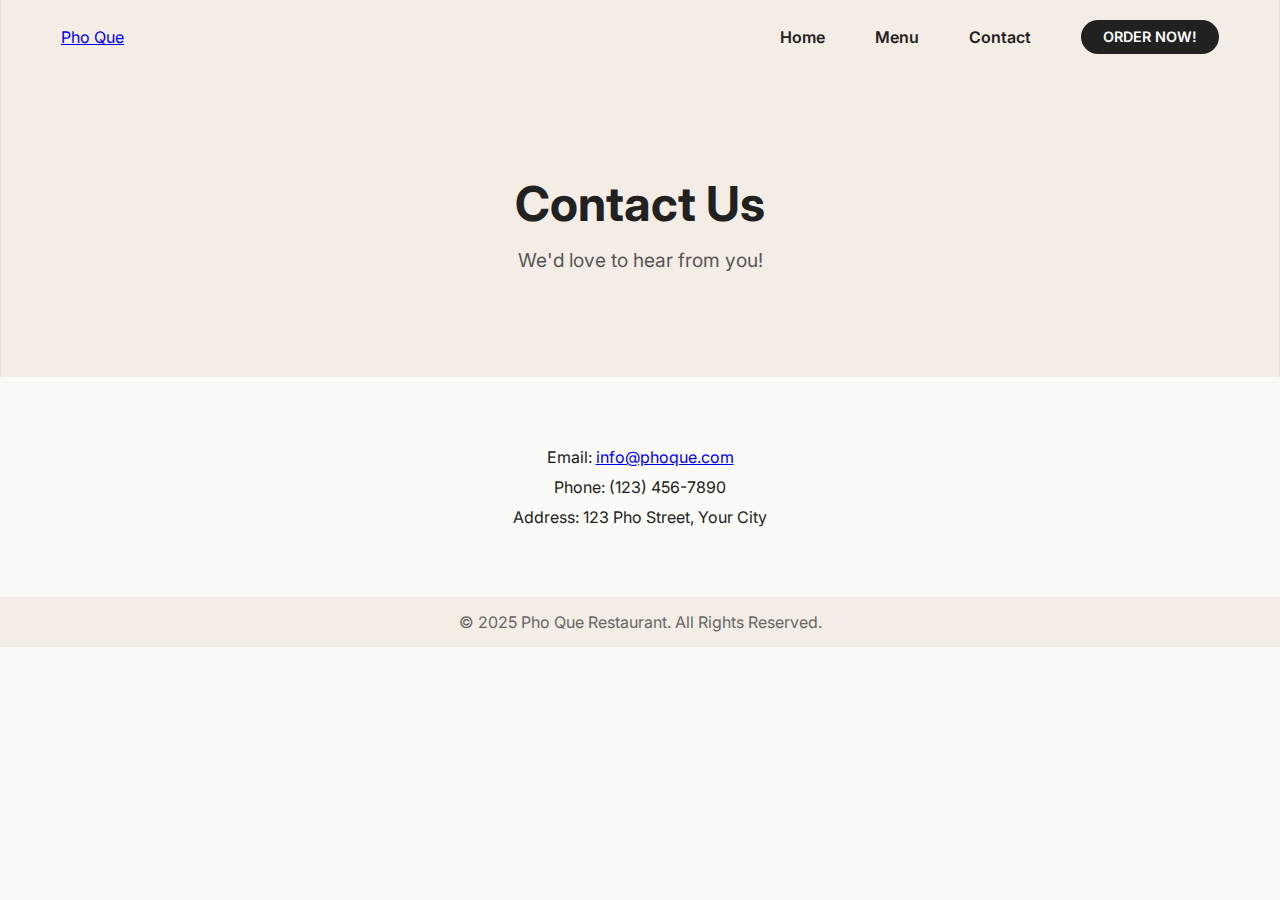
==== contact.html @ ad394073 "with carousel" ====
<!DOCTYPE html>
<html lang="en">
<head>
    <meta charset="UTF-8">
    <meta name="viewport" content="width=device-width, initial-scale=1.0">
    <title>Pho Que - Contact</title>
    <link rel="stylesheet" href="style.css">
</head>
<body>
    <header>
        <div class="container">
            <nav>
                <a href="index.html">Pho Que</a>
                <ul>
                    <li><a href="index.html" class="nav-link"><span>Home</span></a></li>
                    <li><a href="menu.html" class="nav-link"><span>Menu</span></a></li>
                    <li><a href="contact.html" class="nav-link"><span>Contact</span></a></li>
                    <li><a href="order.html" class="order-button">Order NOW!</a></li>
                </ul>
            </nav>
        </div>
        <div class="hero">
            <h1>Contact Us</h1>
            <p>We'd love to hear from you!</p>
        </div>
    </header>

    <section class="section contact">
        <p>Email: <a href="mailto:info@phoque.com">info@phoque.com</a></p>
        <p>Phone: (123) 456-7890</p>
        <p>Address: 123 Pho Street, Your City</p>
        <!-- You can embed a contact form here later -->
    </section>

    <footer>
        <p>&copy; 2025 Pho Que Restaurant. All Rights Reserved.</p>
    </footer>
</body>
</html>
---- style.css ----
@import url('https://fonts.googleapis.com/css2?family=Inter:wght@400;600;700&display=swap');

* {
    box-sizing: border-box;
    margin: 0;
    padding: 0;
}

body {
    font-family: 'Inter', sans-serif;
    background-color: #FAFAF7;
    color: #212121;
}

header {
    background-color: #F4EDE5;
    padding: 20px 40px;
}

nav {
    display: flex;
    justify-content: space-between;
    align-items: center;
    margin-bottom: 60px;
}

nav .logo {
    font-weight: 700;
    font-size: 1.8rem;
}

nav ul {
    list-style: none;
    display: flex;
    gap: 32px;
    align-items: center;
}

nav ul li a {
    text-decoration: none;
    color: #212121;
    font-weight: 600;
    transition: color 0.3s ease;
}

nav ul li a:hover {
    color: #A36A4D;
}

.hero {
    text-align: center;
    padding: 60px 20px;
}

.hero h1 {
    font-size: 3rem;
    font-weight: 700;
    margin-bottom: 15px;
}

.hero p {
    font-size: 1.2rem;
    margin-bottom: 25px;
    color: #555;
}

.button {
    background-color: #212121;
    color: #fff;
    text-decoration: none;
    padding: 10px 25px;
    border-radius: 25px;
    font-weight: 600;
    transition: background-color 0.3s ease;
}

.button:hover {
    background-color: #A36A4D;
}

.section {
    padding: 60px 20px;
    max-width: 1000px;
    margin: auto;
    text-align: center;
}

.section h2 {
    font-size: 2rem;
    margin-bottom: 20px;
    color: #A36A4D;
}

.menu-items {
    display: flex;
    flex-direction: row;
    gap: 20px;
    justify-content: center;
    flex-wrap: wrap;
}

.item {
    background-color: #FFF;
    padding: 20px;
    border-radius: 10px;
    box-shadow: 0 4px 8px rgba(0,0,0,0.05);
    width: 280px;
}

.contact p {
    font-size: 1rem;
    margin: 10px 0;
}

footer {
    background-color: #F4EDE5;
    text-align: center;
    padding: 15px;
    color: #666;
}

.order-button {
    background-color: #212121;
    color: white;
    padding: 10px 22px;
    border-radius: 25px;
    font-weight: 600;
    text-transform: uppercase;
    transition: transform 0.3s ease, background-color 0.3s ease;
    display: inline-block;
    line-height: 1;
    font-size: 0.9rem;
    text-align: center;
    white-space: nowrap;
}

.order-button:hover {
    background-color: #A36A4D;
    transform: scale(1.1);
    color: white;
}

header {
    border-left:  1px solid #ddd;
    border-right: 1px solid #ddd;
}

.order-links {
    display: flex;
    justify-content: center;
    gap: 20px;
    flex-wrap: wrap;
    margin-top: 20px;
}

.container {
    max-width: 1500px;
    margin: 0 auto;
    padding: 0 20px;
}

nav {
    position: sticky;
    top: 0;
    background-color: #F4EDE5;
    z-index: 100;
}


nav ul {
    list-style: none;
    display: flex;
    gap: 50px; /* increase or decrease this number to control spacing */
}

nav ul li {
    display: flex;
    align-items: center;
}

.nav-link {
    position: relative;
    transition: transform 0.3s ease, color 0.3s ease;
}

.nav-link::after {
    content: '';
    position: absolute;
    bottom: -6px;
    left: 0;
    height: 2px;
    width: 0%;
    background-color: #A36A4D;
    transition: width 0.3s ease;
}

.nav-link:hover {
    transform: translateY(-3px);
    color: #A36A4D;
}

.nav-link:hover::after {
    width: 100%;
}

.logo a {
    text-decoration: none;
    color: inherit;
    font-size: 1.8rem;
    font-weight: 700;
}
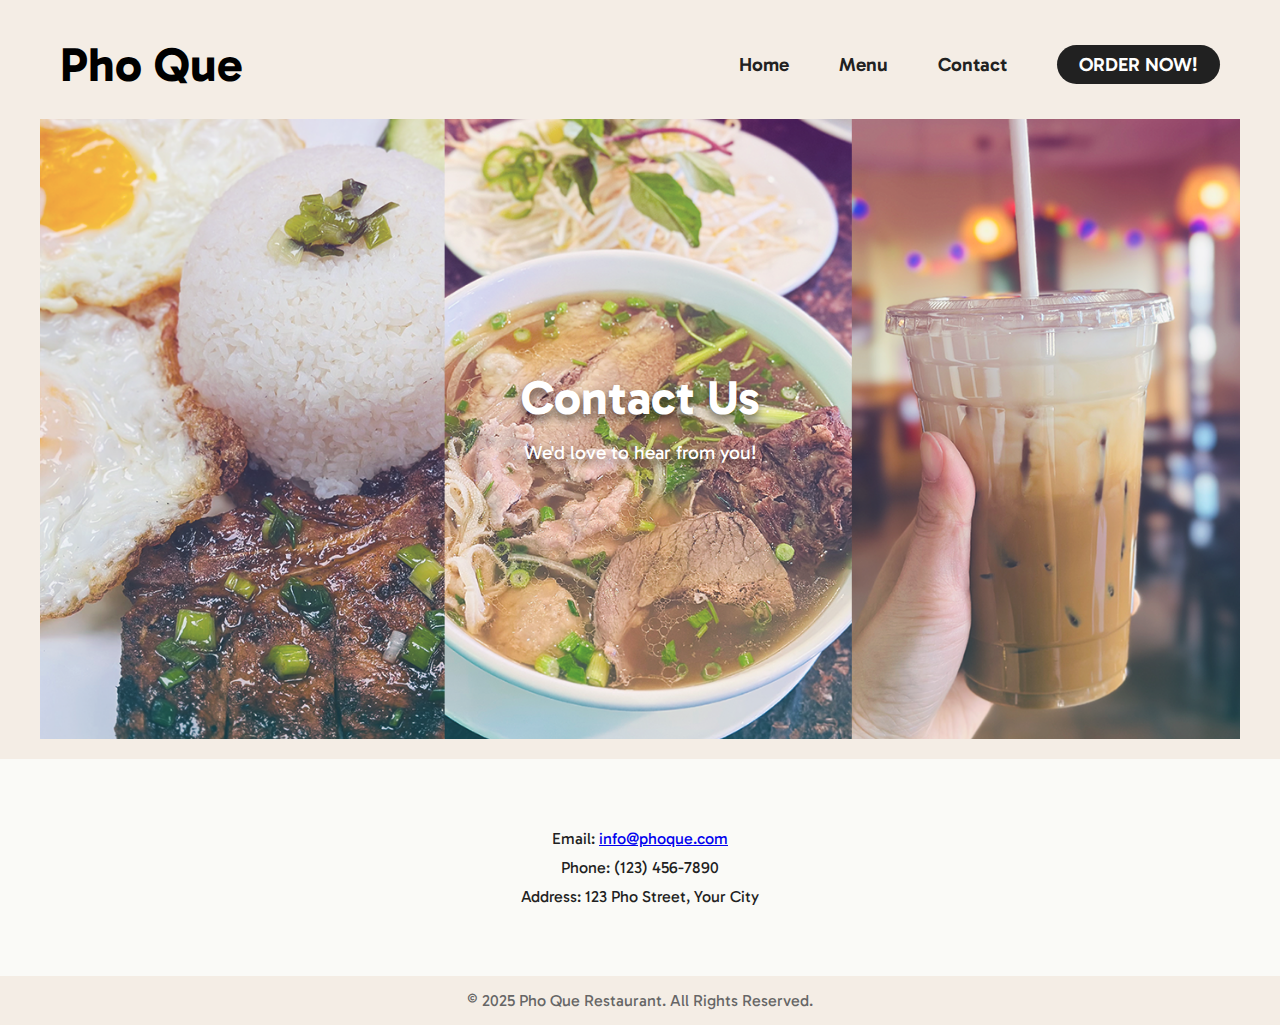
==== commit e6b7b4a0: "footer social icon fix" ====
--- a/contact.html
+++ b/contact.html
@@ -9,16 +9,19 @@
 <body>
     <header>
         <div class="container">
-            <nav>
-                <a href="index.html">Pho Que</a>
-                <ul>
-                    <li><a href="index.html" class="nav-link"><span>Home</span></a></li>
-                    <li><a href="menu.html" class="nav-link"><span>Menu</span></a></li>
-                    <li><a href="contact.html" class="nav-link"><span>Contact</span></a></li>
-                    <li><a href="order.html" class="order-button">Order NOW!</a></li>
-                </ul>
+            <nav class="navbar">
+              <a href="index.html" class="logo">Pho Que</a>
+        
+              <button class="hamburger" id="hamburger">&#9776;</button>
+        
+              <ul class="nav-links" id="nav-links">
+                <li><a href="index.html" class="nav-link"><span>Home</span></a></li>
+                <li><a href="menu.html" class="nav-link"><span>Menu</span></a></li>
+                <li><a href="contact.html" class="nav-link"><span>Contact</span></a></li>
+                <li><a href="order.html" class="order-button">Order NOW!</a></li>
+              </ul>
             </nav>
-        </div>
+          </div>
         <div class="hero">
             <h1>Contact Us</h1>
             <p>We'd love to hear from you!</p>
--- a/style.css
+++ b/style.css
@@ -1,4 +1,6 @@
-@import url('https://fonts.googleapis.com/css2?family=Inter:wght@400;600;700&display=swap');
+@import url('https://fonts.googleapis.com/css2?family=Gabarito&display=swap');
+@import url("https://cdnjs.cloudflare.com/ajax/libs/font-awesome/6.5.0/css/all.min.css");
+
 
 * {
     box-sizing: border-box;
@@ -7,9 +9,10 @@
 }
 
 body {
-    font-family: 'Inter', sans-serif;
+    font-family: 'Gabarito', sans-serif;
     background-color: #FAFAF7;
     color: #212121;
+    overflow-x: hidden;
 }
 
 header {
@@ -39,7 +42,6 @@
 nav ul li a {
     text-decoration: none;
     color: #212121;
-    font-weight: 600;
     transition: color 0.3s ease;
 }
 
@@ -49,7 +51,12 @@
 
 .hero {
     text-align: center;
-    padding: 60px 20px;
+    background-image: url('cover-image.png');
+    background-size: cover;
+    background-position: center;
+    padding: 250px 20px;
+    color: white;
+    text-shadow: 0 5px 10px rgba(0, 0, 0, 0.6);
 }
 
 .hero h1 {
@@ -61,7 +68,7 @@
 .hero p {
     font-size: 1.2rem;
     margin-bottom: 25px;
-    color: #555;
+    color: white;
 }
 
 .button {
@@ -119,7 +126,7 @@
     color: #666;
 }
 
-.order-button {
+.order-button, .button {
     background-color: #212121;
     color: white;
     padding: 10px 22px;
@@ -134,15 +141,10 @@
     white-space: nowrap;
 }
 
-.order-button:hover {
+.order-button:hover, .button:hover {
     background-color: #A36A4D;
     transform: scale(1.1);
     color: white;
-}
-
-header {
-    border-left:  1px solid #ddd;
-    border-right: 1px solid #ddd;
 }
 
 .order-links {
@@ -164,6 +166,8 @@
     top: 0;
     background-color: #F4EDE5;
     z-index: 100;
+    margin-bottom: 10px;
+    padding-bottom: 10px;
 }
 
 
@@ -210,3 +214,215 @@
     font-weight: 700;
 }
 
+
+.footer-container {
+    display: flex;
+    max-width: 1200px;
+    margin: 20px auto;
+    padding: 0 20px;
+    justify-content: space-between;
+    flex-wrap: wrap;
+}
+
+.footer-column {
+    flex: 1;
+    min-width: 250px;
+    margin-bottom: 20px;
+}
+
+.footer-column h3 {
+    font-size: 18px;
+    margin-bottom: 20px;
+    color: #666;
+}
+
+.footer-column p, .footer-column a {
+    color: #666;
+    margin-bottom: 10px;
+    display: block;
+    text-decoration: none;
+    transition: color 0.3s;
+}
+
+.footer-column a:hover {
+    color: #A36A4D;
+}
+
+.footer-column {
+    display: flex;
+    flex-direction: column;
+    align-items: center; /* centers content horizontally */
+    text-align: center;
+  }
+  
+.footer-column {
+  display: flex;
+  flex-direction: column;
+  align-items: center;
+  text-align: center;
+}
+
+.social-icons {
+  display: flex;
+  gap: 16px;
+  justify-content: center;
+}
+
+.social-icon {
+  width: 40px;
+  height: 40px;
+  background-color: #333;
+  border-radius: 50%;
+  display: inline-block;
+  text-align: center;
+  line-height: 37px; /* exact height = perfect vertical center */
+  font-size: 18px;
+  transition: background-color 0.3s, transform 0.3s;
+}
+
+.social-icon i {
+  vertical-align: middle;
+  line-height: inherit;
+  color: white;
+
+}
+
+.social-icon:hover {
+  background-color: #c62828;
+  transform: scale(1.1);
+}
+
+
+.copyright {
+    text-align: center;
+    padding-top: 20px;
+    margin-top: 20px;
+    border-top: 1px solid #555;
+    color: #555;
+    font-size: 14px;
+}
+
+@media (max-width: 768px) {
+    .footer-column {
+        flex: 100%;
+        margin-bottom: 30px;
+    }
+}
+
+
+.stats-section {
+    background-color: #FAFAF7;
+    padding: 40px 10px;
+    text-align: center;
+  }
+  
+  .stats-container {
+    display: flex;
+    justify-content: center;
+    gap: 130px;
+    flex-wrap: wrap;
+  }
+  
+  .stat h2 {
+    font-size: 64px;
+    color: #F5C518; /* yellow text */
+    margin: 0;
+    font-weight: 700;
+  }
+  
+  .stat p {
+    font-size: 24px;
+    color: #222;
+    margin-top: 8px;
+    font-weight: 500;
+  }
+  
+
+  .scroll-section {
+    padding: 20px 0;
+    background-color: #F4EDE5;
+    overflow: hidden;
+  }
+  
+  .ticker-container {
+    width: 100%;
+    overflow: hidden;
+    white-space: nowrap;
+  }
+  
+  .ticker-track {
+    display: inline-block;
+    white-space: nowrap;
+    animation: scroll linear infinite;
+  }
+  
+  .ticker-text {
+    display: inline-block;
+    padding-right: 2rem; /* optional spacing between repeats */
+    font-size: 3rem;
+    color: #333;
+  }
+  
+  @keyframes scroll {
+    0%   { transform: translateX(0); }
+    100% { transform: translateX(-50%); }
+  }
+  
+
+/* Navbar base */
+.navbar {
+    display: flex;
+    justify-content: space-between;
+    align-items: center;
+    padding: 1rem 0;
+    position: relative;
+  }
+  
+  .navbar .logo {
+    font-size: 3rem;
+    font-weight: bold;
+    color: black;
+    text-decoration: none;
+  }
+
+  /* Nav links */
+  
+  .nav-links a {
+    text-decoration: none;
+    font-size: 1.2rem;
+    font-weight: 600;
+  }
+
+  /* Hamburger hidden by default */
+  .hamburger {
+    display: none;
+    font-size: 2rem;
+    background: none;
+    border: none;
+    cursor: pointer;
+  }
+  
+  /* Mobile view */
+  @media (max-width: 768px) {
+    .hamburger {
+      display: block;
+    }
+  
+    .nav-links {
+      display: none;
+      flex-direction: column;
+      position: absolute;
+      top: 60px;
+      right: 20px;
+      background: white;
+      border: 1px solid #ddd;
+      padding: 1rem;
+      box-shadow: 0 4px 12px rgba(0, 0, 0, 0.1);
+      z-index: 100;
+    }
+  
+    .nav-links.show {
+      display: flex;
+    }
+  }
+  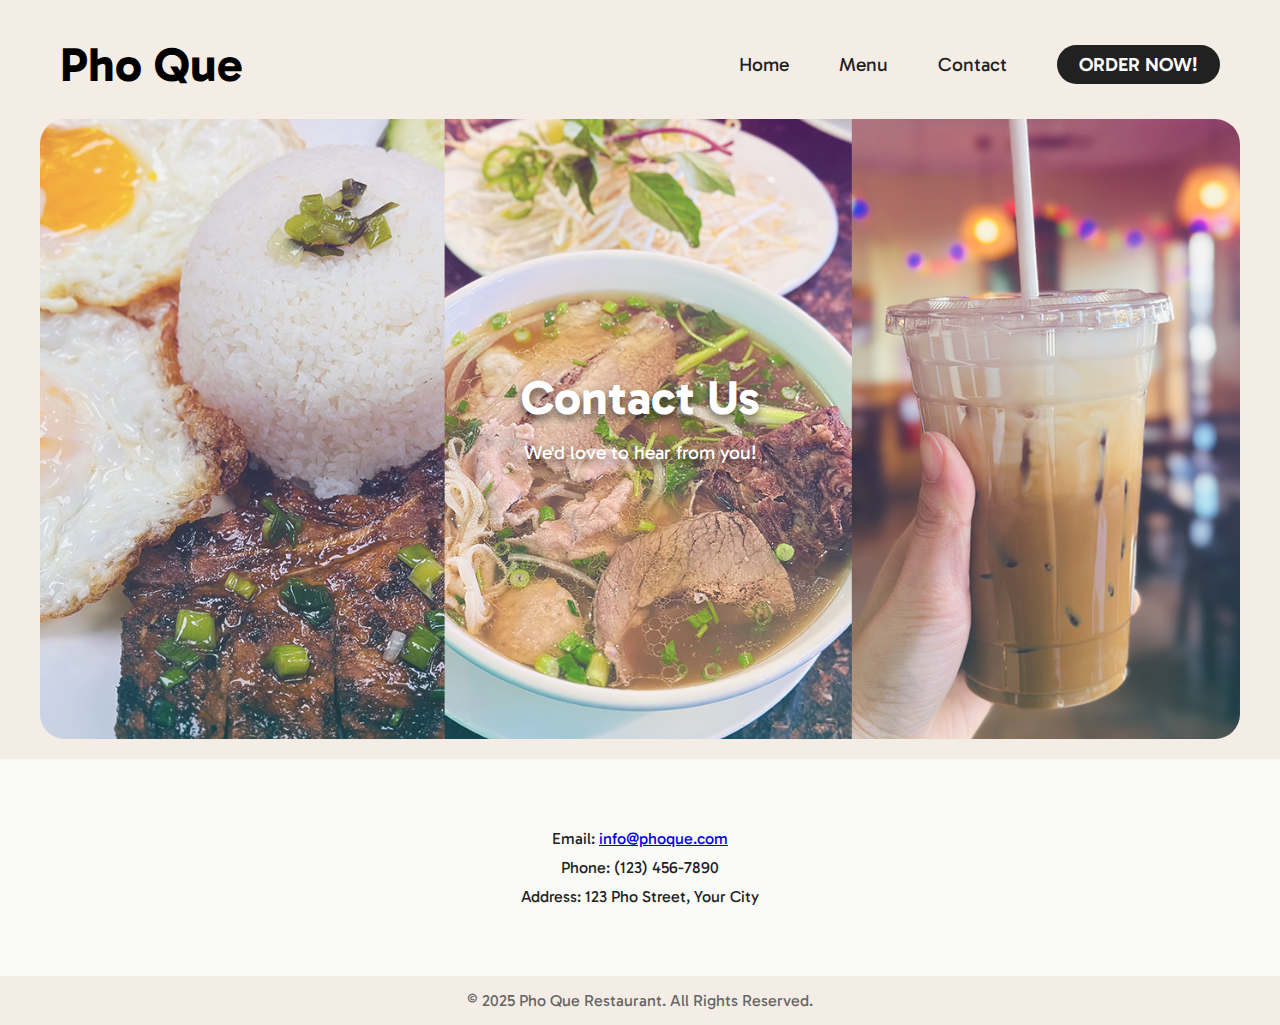
==== commit 9264b41a: "almost done with home page, currently working on menu page, adding some pictures, updated favicon" ====
--- a/contact.html
+++ b/contact.html
@@ -5,6 +5,7 @@
     <meta name="viewport" content="width=device-width, initial-scale=1.0">
     <title>Pho Que - Contact</title>
     <link rel="stylesheet" href="style.css">
+    <link rel="icon" href="favicon.avif" type="image/x-icon">
 </head>
 <body>
     <header>
@@ -35,6 +36,15 @@
         <!-- You can embed a contact form here later -->
     </section>
 
+    <script>
+        const hamburger = document.getElementById('hamburger');
+        const navLinks = document.getElementById('nav-links');
+      
+        hamburger.addEventListener('click', () => {
+          navLinks.classList.toggle('show');
+        });
+    </script>
+
     <footer>
         <p>&copy; 2025 Pho Que Restaurant. All Rights Reserved.</p>
     </footer>
--- a/style.css
+++ b/style.css
@@ -20,38 +20,10 @@
     padding: 20px 40px;
 }
 
-nav {
-    display: flex;
-    justify-content: space-between;
-    align-items: center;
-    margin-bottom: 60px;
-}
-
-nav .logo {
-    font-weight: 700;
-    font-size: 1.8rem;
-}
-
-nav ul {
-    list-style: none;
-    display: flex;
-    gap: 32px;
-    align-items: center;
-}
-
-nav ul li a {
-    text-decoration: none;
-    color: #212121;
-    transition: color 0.3s ease;
-}
-
-nav ul li a:hover {
-    color: #A36A4D;
-}
-
 .hero {
     text-align: center;
     background-image: url('cover-image.png');
+    border-radius: 25px;
     background-size: cover;
     background-position: center;
     padding: 250px 20px;
@@ -161,52 +133,6 @@
     padding: 0 20px;
 }
 
-nav {
-    position: sticky;
-    top: 0;
-    background-color: #F4EDE5;
-    z-index: 100;
-    margin-bottom: 10px;
-    padding-bottom: 10px;
-}
-
-
-nav ul {
-    list-style: none;
-    display: flex;
-    gap: 50px; /* increase or decrease this number to control spacing */
-}
-
-nav ul li {
-    display: flex;
-    align-items: center;
-}
-
-.nav-link {
-    position: relative;
-    transition: transform 0.3s ease, color 0.3s ease;
-}
-
-.nav-link::after {
-    content: '';
-    position: absolute;
-    bottom: -6px;
-    left: 0;
-    height: 2px;
-    width: 0%;
-    background-color: #A36A4D;
-    transition: width 0.3s ease;
-}
-
-.nav-link:hover {
-    transform: translateY(-3px);
-    color: #A36A4D;
-}
-
-.nav-link:hover::after {
-    width: 100%;
-}
-
 .logo a {
     text-decoration: none;
     color: inherit;
@@ -355,6 +281,11 @@
     white-space: nowrap;
     animation: scroll linear infinite;
   }
+
+  /* Pause on hover */
+.ticker-container:hover .ticker-track {
+  animation-play-state: paused;
+}
   
   .ticker-text {
     display: inline-block;
@@ -390,7 +321,6 @@
   .nav-links a {
     text-decoration: none;
     font-size: 1.2rem;
-    font-weight: 600;
   }
 
   /* Hamburger hidden by default */
@@ -410,19 +340,205 @@
   
     .nav-links {
       display: none;
+    }
+  
+    .nav-links.show {
+      display: flex;
       flex-direction: column;
       position: absolute;
       top: 60px;
       right: 20px;
-      background: white;
+      background: #F4EDE5;
       border: 1px solid #ddd;
-      padding: 1rem;
+      padding: 20px;
       box-shadow: 0 4px 12px rgba(0, 0, 0, 0.1);
       z-index: 100;
+      border-radius: 12px;
     }
-  
-    .nav-links.show {
-      display: flex;
-    }
-  }
-  +  }
+  
+nav {
+  position: sticky;
+  top: 0;
+  display: flex;
+  justify-content: space-between;
+  align-items: center;
+  margin-bottom: 10px;
+  z-index: 100;
+  background-color: #F4EDE5;
+
+}
+
+nav ul {
+    list-style: none;
+    display: flex;
+    gap: 32px;
+    align-items: center;
+}
+
+nav ul li a {
+    text-decoration: none;
+    color: #212121;
+    transition: color 0.3s ease;
+}
+
+nav ul li a:hover {
+    color: #A36A4D;
+}
+
+nav ul {
+  list-style: none;
+  display: flex;
+  gap: 50px; /* increase or decrease this number to control spacing */
+}
+
+nav ul li {
+  display: flex;
+  align-items: center;
+}
+
+.nav-link {
+  position: relative;
+  transition: transform 0.3s ease, color 0.3s ease;
+}
+
+.nav-link::after {
+  content: '';
+  position: absolute;
+  bottom: -6px;
+  left: 0;
+  height: 2px;
+  width: 0%;
+  background-color: #A36A4D;
+  transition: width 0.3s ease;
+}
+
+.nav-link:hover {
+  transform: translateY(-3px);
+  color: #A36A4D;
+}
+
+.nav-link:hover::after {
+  width: 100%;
+}
+
+.menu-section {
+  max-width: 800px;
+  margin: 0 auto;
+  padding: 30px 20px;
+  font-family: 'Segoe UI', sans-serif;
+}
+.menu-title {
+  font-size: 2rem;
+  margin-bottom: 20px;
+  border-bottom: 3px solid #eee;
+  padding-bottom: 10px;
+}
+.menu-category {
+  margin-bottom: 15px;
+  border: 1px solid #eee;
+  border-radius: 8px;
+  overflow: hidden;
+  transition: 0.3s ease;
+  cursor: pointer;
+}
+.menu-header {
+  background-color: #f8f8f8;
+  padding: 15px 20px;
+  font-weight: bold;
+  font-size: 1.2rem;
+}
+.menu-items {
+  display: none;
+  padding: 10px 20px;
+}
+.menu-category.active .menu-items {
+  display: block;
+}
+.menu-item {
+  display: flex;
+  align-items: center;
+  gap: 35px;
+  padding: 15px 0;
+  border-bottom: 1px dashed #ddd;
+}
+.menu-item:last-child {
+  border-bottom: none;
+}
+.menu-item img {
+  width: 150px;
+  height: 150px;
+  object-fit: cover;
+  border-radius: 8px;
+}
+.item-details {
+  flex: 1;
+}
+.item-details strong {
+  font-size: 1.2rem;
+  display: block;
+  margin-bottom: 5px;
+}
+.item-details p {
+  margin: 0;
+  font-size: 0.9rem;
+  color: #555;
+}
+.item-details span {
+  font-weight: bold;
+  color: #333;
+  margin-top: 5px;
+  display: inline-block;
+}
+
+.modern-menu-header {
+  width: 100%;
+  height: 400px;
+  overflow: hidden;
+  border-radius: 12px;
+  position: relative;
+  margin-bottom: 30px;
+}
+
+.header-image {
+  width: 100%;
+  height: 100%;
+  position: relative;
+}
+
+.header-image img {
+  width: 100%;
+  height: 100%;
+  object-fit: cover;
+  object-position: center center; /* 👈 Focus center vertically & horizontally */
+  display: block;
+}
+
+.header-text {
+  position: absolute;
+  bottom: 20px;
+  left: 50%;
+  transform: translateX(-50%);
+  text-align: center;
+  color: #fff;
+  background: rgba(0, 0, 0, 0.5);
+  padding: 8px 16px;
+  border-radius: 10px;
+  backdrop-filter: blur(4px);
+  max-width: 100%;
+}
+
+.header-text h1 {
+  font-size: 4rem;
+  margin: 0;
+  font-weight: 600;
+}
+
+.header-text p {
+  font-size: 1.2rem;
+  margin-top: 5px;
+  opacity: 0.9;
+  font-family: 'Segoe UI', sans-serif;
+}
+
+
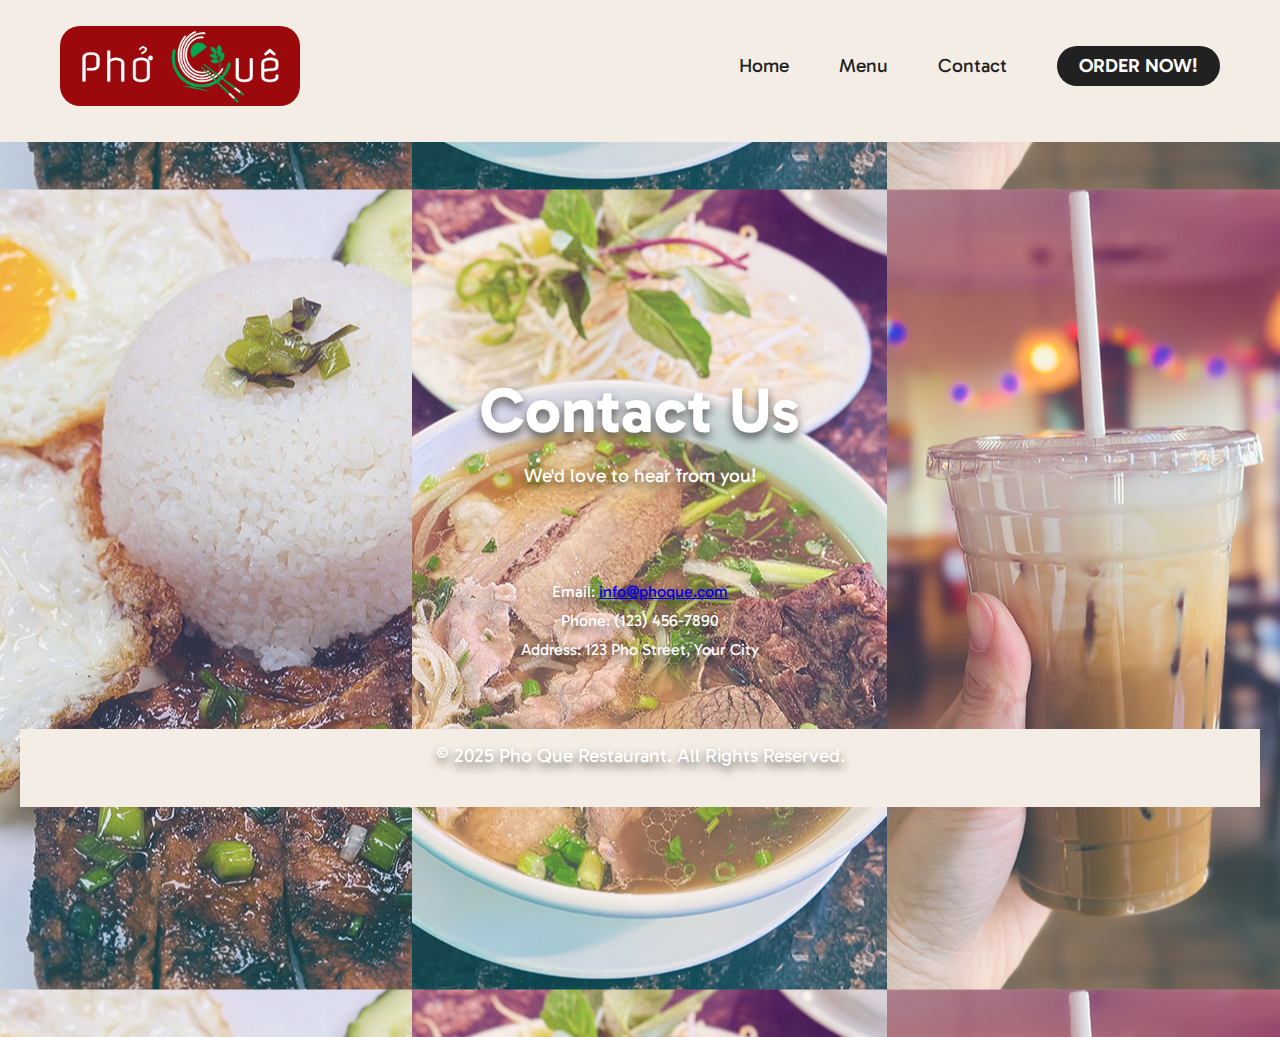
==== commit b5ff95b3: "updated header for all pages, home page" ====
--- a/contact.html
+++ b/contact.html
@@ -10,24 +10,26 @@
 <body>
     <header>
         <div class="container">
-            <nav class="navbar">
-              <a href="index.html" class="logo">Pho Que</a>
-        
-              <button class="hamburger" id="hamburger">&#9776;</button>
-        
-              <ul class="nav-links" id="nav-links">
-                <li><a href="index.html" class="nav-link"><span>Home</span></a></li>
-                <li><a href="menu.html" class="nav-link"><span>Menu</span></a></li>
-                <li><a href="contact.html" class="nav-link"><span>Contact</span></a></li>
-                <li><a href="order.html" class="order-button">Order NOW!</a></li>
-              </ul>
-            </nav>
-          </div>
-        <div class="hero">
-            <h1>Contact Us</h1>
-            <p>We'd love to hear from you!</p>
+          <nav class="navbar">
+            <a href="index.html" class="logo">
+              <img src="menu-header.png" alt="Pho Que Logo">
+            </a>
+            
+            <button class="hamburger" id="hamburger">&#9776;</button>
+      
+            <ul class="nav-links" id="nav-links">
+              <li><a href="index.html" class="nav-link"><span>Home</span></a></li>
+              <li><a href="menu.html" class="nav-link"><span>Menu</span></a></li>
+              <li><a href="contact.html" class="nav-link"><span>Contact</span></a></li>
+              <li><a href="order.html" class="order-button">Order NOW!</a></li>
+            </ul>
+          </nav>
         </div>
-    </header>
+      </header>
+
+      <div class="hero">
+        <h1>Contact Us</h1>
+        <p>We'd love to hear from you!</p>
 
     <section class="section contact">
         <p>Email: <a href="mailto:info@phoque.com">info@phoque.com</a></p>
--- a/style.css
+++ b/style.css
@@ -10,29 +10,34 @@
 
 body {
     font-family: 'Gabarito', sans-serif;
-    background-color: #FAFAF7;
+    background-color: #F4EDE5;
     color: #212121;
     overflow-x: hidden;
 }
 
 header {
     background-color: #F4EDE5;
-    padding: 20px 40px;
+    padding: 10px 40px;
+}
+
+@media (max-width: 768px) {
+  header{
+    padding: 0px;
+  }
 }
 
 .hero {
+    background-color: #F4EDE5;
     text-align: center;
     background-image: url('cover-image.png');
-    border-radius: 25px;
-    background-size: cover;
     background-position: center;
-    padding: 250px 20px;
+    padding: 230px 20px;
     color: white;
     text-shadow: 0 5px 10px rgba(0, 0, 0, 0.6);
 }
 
 .hero h1 {
-    font-size: 3rem;
+    font-size: 4rem;
     font-weight: 700;
     margin-bottom: 15px;
 }
@@ -43,19 +48,25 @@
     color: white;
 }
 
-.button {
-    background-color: #212121;
-    color: #fff;
-    text-decoration: none;
-    padding: 10px 25px;
-    border-radius: 25px;
-    font-weight: 600;
-    transition: background-color 0.3s ease;
-}
-
-.button:hover {
-    background-color: #A36A4D;
-}
+
+@media (max-width: 768px) {
+  .hero {
+    padding: 90px 20px;
+  }
+
+  .hero h1 {
+    font-size: 3rem;
+    font-weight: 700;
+    margin-bottom: 15px;
+  }
+
+  .hero p {
+    font-size: 1.2rem;
+    margin-bottom: 25px;
+    color: white;
+  }
+}
+
 
 .section {
     padding: 60px 20px;
@@ -67,15 +78,7 @@
 .section h2 {
     font-size: 2rem;
     margin-bottom: 20px;
-    color: #A36A4D;
-}
-
-.menu-items {
-    display: flex;
-    flex-direction: row;
-    gap: 20px;
-    justify-content: center;
-    flex-wrap: wrap;
+    color: #9b090d;
 }
 
 .item {
@@ -86,6 +89,8 @@
     width: 280px;
 }
 
+
+
 .contact p {
     font-size: 1rem;
     margin: 10px 0;
@@ -99,22 +104,23 @@
 }
 
 .order-button, .button {
-    background-color: #212121;
-    color: white;
-    padding: 10px 22px;
-    border-radius: 25px;
-    font-weight: 600;
-    text-transform: uppercase;
-    transition: transform 0.3s ease, background-color 0.3s ease;
-    display: inline-block;
-    line-height: 1;
-    font-size: 0.9rem;
-    text-align: center;
-    white-space: nowrap;
+  text-decoration: none;
+  background-color: #212121;
+  color: white;
+  padding: 10px 22px;
+  border-radius: 25px;
+  font-weight: 600;
+  text-transform: uppercase;
+  transition: transform 0.3s ease, background-color 0.3s ease;
+  display: inline-block;
+  line-height: 1;
+  font-size: 1rem;
+  text-align: center;
+  white-space: nowrap;
 }
 
 .order-button:hover, .button:hover {
-    background-color: #A36A4D;
+    background-color: #9b090d;
     transform: scale(1.1);
     color: white;
 }
@@ -133,13 +139,23 @@
     padding: 0 20px;
 }
 
-.logo a {
-    text-decoration: none;
-    color: inherit;
-    font-size: 1.8rem;
-    font-weight: 700;
-}
-
+.logo {
+  display: inline-block;
+  height: 80px; /* Adjust as needed */
+}
+
+.logo img {
+  height: 100%;
+  width: auto;
+  display: block;
+  border-radius: 20px;
+}
+
+@media (max-width: 768px){
+  .logo {
+    height: 50px;
+  }
+}
 
 .footer-container {
     display: flex;
@@ -171,7 +187,7 @@
 }
 
 .footer-column a:hover {
-    color: #A36A4D;
+    color: #9b090d;
 }
 
 .footer-column {
@@ -238,61 +254,88 @@
 
 .stats-section {
     background-color: #FAFAF7;
-    padding: 40px 10px;
+    padding: 30px 10px;
     text-align: center;
   }
   
+.stats-container {
+  display: flex;
+  justify-content: center;
+  gap: 130px;
+  flex-wrap: wrap;
+}
+
+.stat h2 {
+  font-size: 64px;
+  color: #F5C518;
+  margin: 0;
+  font-weight: 700;
+}
+
+.stat p {
+  font-size: 24px;
+  color: #222;
+  margin-top: 8px;
+  font-weight: 500;
+}
+  
+
+@media (max-width: 768px) {
+  .stats-section {
+    padding: 20px 5px;
+  }
+
   .stats-container {
-    display: flex;
-    justify-content: center;
-    gap: 130px;
-    flex-wrap: wrap;
-  }
-  
+    gap: 20px;
+  }
+
+  .stat p {
+    font-size: 12px;
+    margin-top: 2px;
+  }
+
   .stat h2 {
-    font-size: 64px;
-    color: #F5C518; /* yellow text */
-    margin: 0;
-    font-weight: 700;
-  }
-  
-  .stat p {
-    font-size: 24px;
-    color: #222;
-    margin-top: 8px;
-    font-weight: 500;
-  }
-  
-
+    font-size: 30px;
+    font-weight: bold;
+  }
+}
+  
+
+
+.scroll-section {
+  padding: 20px 0;
+  background-color: #F4EDE5;
+  overflow: hidden;
+}
+
+.ticker-container {
+  width: 100%;
+  overflow: hidden;
+  white-space: nowrap;
+}
+
+.ticker-track {
+  display: inline-block;
+  white-space: nowrap;
+  animation: scroll linear infinite;
+}
+
+.ticker-text {
+  display: inline-block;
+  font-size: 3rem;
+  color: #333;
+}
+
+@media (max-width: 768px) {
   .scroll-section {
-    padding: 20px 0;
-    background-color: #F4EDE5;
-    overflow: hidden;
-  }
-  
-  .ticker-container {
-    width: 100%;
-    overflow: hidden;
-    white-space: nowrap;
-  }
-  
-  .ticker-track {
-    display: inline-block;
-    white-space: nowrap;
-    animation: scroll linear infinite;
-  }
-
-  /* Pause on hover */
-.ticker-container:hover .ticker-track {
-  animation-play-state: paused;
-}
-  
+    padding: 15px 0;
+  }
+
   .ticker-text {
-    display: inline-block;
-    padding-right: 2rem; /* optional spacing between repeats */
-    font-size: 3rem;
+    font-size: 2.3rem;
     color: #333;
   }
+}
   
   @keyframes scroll {
     0%   { transform: translateX(0); }
@@ -336,6 +379,7 @@
   @media (max-width: 768px) {
     .hamburger {
       display: block;
+      color: black;
     }
   
     .nav-links {
@@ -383,7 +427,7 @@
 }
 
 nav ul li a:hover {
-    color: #A36A4D;
+    color: #9b090d;
 }
 
 nav ul {
@@ -409,13 +453,13 @@
   left: 0;
   height: 2px;
   width: 0%;
-  background-color: #A36A4D;
+  background-color: #9b090d;
   transition: width 0.3s ease;
 }
 
 .nav-link:hover {
   transform: translateY(-3px);
-  color: #A36A4D;
+  color: #9b090d;
 }
 
 .nav-link:hover::after {
@@ -542,3 +586,135 @@
 }
 
 
+.fan-favourites {
+  background-color: #FAFAF7;
+  max-width: auto;
+  margin: 0 auto;
+  padding: 0 20px;
+  text-align: center;
+  font-family: 'Segoe UI', sans-serif;
+}
+
+.fan-favourites h2 {
+  padding-top: 30px;
+  font-size: 2.5rem;
+  margin-bottom: 20px;
+  color: #333;
+}
+
+.carousel-wrapper {
+  position: relative;
+  overflow: hidden;
+  display: flex;
+}
+
+.carousel {
+  display: flex;
+  overflow-x: auto;
+  scroll-behavior: smooth;
+  gap: 30px;
+  padding: 10px 0;
+  scrollbar-width: none;
+  border-radius: 12px;
+}
+
+.carousel::-webkit-scrollbar {
+  display: none;
+}
+
+.favourite-card {
+  flex: 0 0 calc(33.333% - 20px);
+  background-color: #F4EDE5;
+  border-radius: 12px;
+  overflow: hidden;
+  transition: transform 0.2s ease;
+}
+
+.favourite-card img {
+  width: 100%;
+  height: 450px;
+  object-fit: cover;
+}
+
+.card-info {
+  padding: 15px 20px;
+}
+
+.card-info h3 {
+  margin: 0;
+  font-size: 1.1rem;
+  color: #222;
+}
+
+.card-info p {
+  font-size: 1rem;
+  color: #666;
+  margin-top: 8px;
+}
+
+/* Arrow buttons */
+.carousel-btn {
+  position: absolute;
+  top: 50%;
+  transform: translateY(-50%);
+  width: 44px;
+  height: 44px;
+  background: rgba(0, 0, 0, 0.6);
+  border: none;
+  border-radius: 50%;
+  color: white;
+  font-size: 1.5rem;
+  font-weight: bold;
+  cursor: pointer;
+  display: flex;
+  align-items: center;
+  justify-content: center;
+  z-index: 2;
+  transition: background 0.3s ease, transform 0.2s ease;
+  box-shadow: 0 4px 10px rgba(0,0,0,0.2);
+}
+
+.carousel-btn:hover {
+  background: rgba(0, 0, 0, 0.8);
+  transform: translateY(-50%) scale(1.1);
+}
+
+.carousel-btn.left {
+  left: 10px;
+}
+
+.carousel-btn.right {
+  right: 10px;
+}
+
+
+/* Mobile view: show 1 card */
+@media (max-width: 768px) {
+  .favourite-card {
+    flex: 0 0 100%;
+  }
+}
+
+.visit-full-white {
+  background-color: #FAFAF7;
+  width: 100%;
+  padding: 60px 20px;
+}
+
+.visit-inner {
+  max-width: 1100px;
+  margin: 0 auto;
+  text-align: center;
+}
+
+.visit-inner h2 {
+  font-size: 2rem;
+  margin-bottom: 20px;
+  color: #6a4029; /* Optional: your brand's brown */
+}
+
+.map-container {
+  border-radius: 12px;
+  overflow: hidden;
+  box-shadow: 0 6px 20px rgba(0, 0, 0, 0.08);
+}
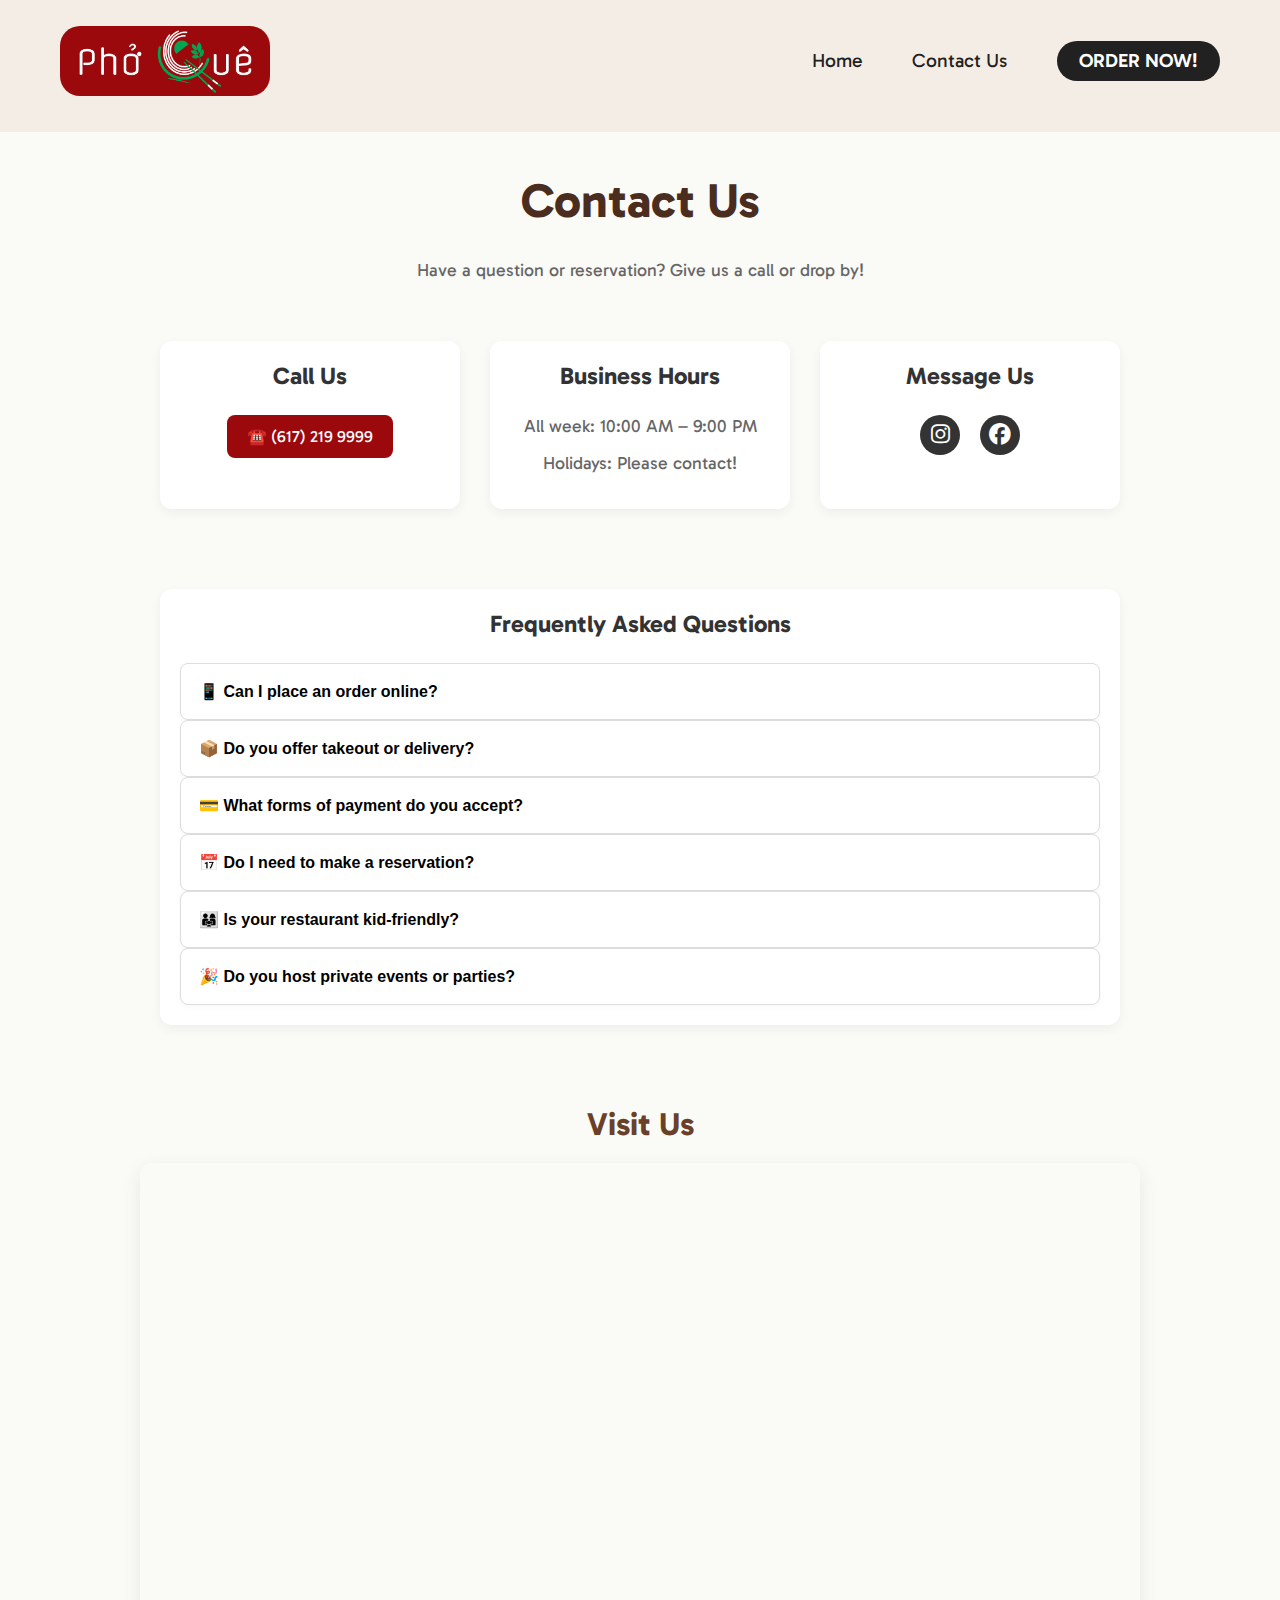
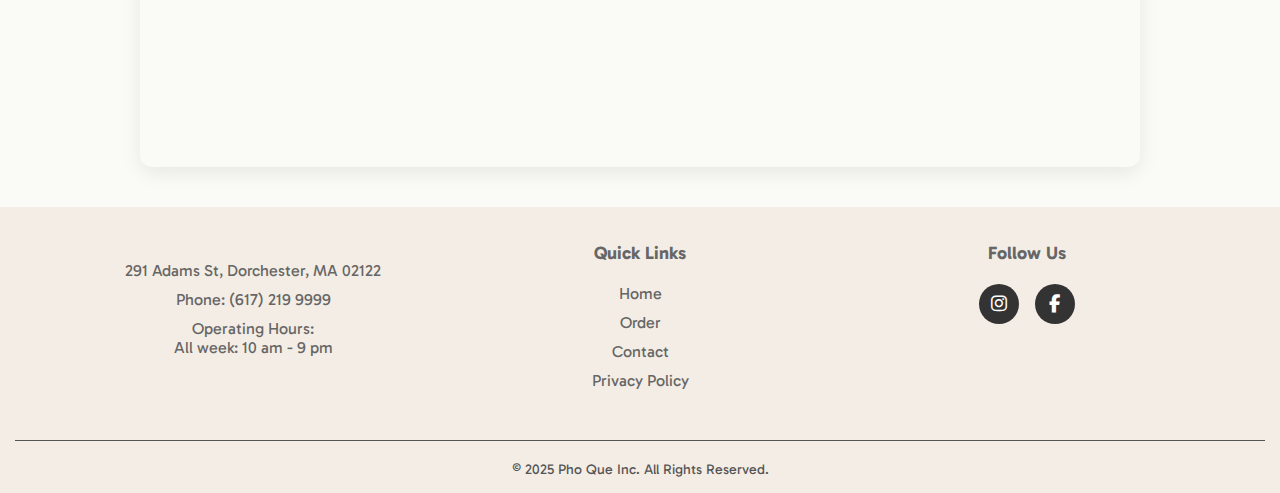
==== commit 2cc545a6: "beta" ====
--- a/contact.html
+++ b/contact.html
@@ -3,10 +3,11 @@
 <head>
     <meta charset="UTF-8">
     <meta name="viewport" content="width=device-width, initial-scale=1.0">
-    <title>Pho Que - Contact</title>
+    <title>Pho Que Restaurant</title>
     <link rel="stylesheet" href="style.css">
     <link rel="icon" href="favicon.avif" type="image/x-icon">
 </head>
+
 <body>
     <header>
         <div class="container">
@@ -14,29 +15,97 @@
             <a href="index.html" class="logo">
               <img src="menu-header.png" alt="Pho Que Logo">
             </a>
-            
             <button class="hamburger" id="hamburger">&#9776;</button>
-      
             <ul class="nav-links" id="nav-links">
               <li><a href="index.html" class="nav-link"><span>Home</span></a></li>
-              <li><a href="menu.html" class="nav-link"><span>Menu</span></a></li>
-              <li><a href="contact.html" class="nav-link"><span>Contact</span></a></li>
+              <li><a href="contact.html" class="nav-link"><span>Contact Us</span></a></li>
               <li><a href="order.html" class="order-button">Order NOW!</a></li>
             </ul>
           </nav>
         </div>
       </header>
 
-      <div class="hero">
-        <h1>Contact Us</h1>
-        <p>We'd love to hear from you!</p>
 
-    <section class="section contact">
-        <p>Email: <a href="mailto:info@phoque.com">info@phoque.com</a></p>
-        <p>Phone: (123) 456-7890</p>
-        <p>Address: 123 Pho Street, Your City</p>
-        <!-- You can embed a contact form here later -->
+      <section class="contact-page">
+        <div class="contact-container">
+          <h2>Contact Us</h2>
+          <p>Have a question or reservation? Give us a call or drop by!</p>
+      
+          <div class="contact-inline">
+            <div class="info-block">
+              <h3>Call Us</h3>
+              <a href="tel:+16172199999" class="contact-button">☎️ (617) 219 9999</a>
+            </div>
+      
+            <div class="info-block">
+              <h3>Business Hours</h3>
+              <ul class="business-hours">
+                <p>All week: 10:00 AM – 9:00 PM</p>
+                <p>Holidays: Please contact!</p>
+              </ul>
+            </div>
+      
+            <div class="info-block">
+              <h3>Message Us</h3>
+              <div class="social-links">
+                <a href="https://www.instagram.com/phoquerestaurant/" target="_blank" class="social-icon">
+                  <i class="fab fa-instagram"></i>
+                </a>
+                <a href="https://www.facebook.com/profile.php?id=61564968821076" target="_blank" class="social-icon">
+                  <i class="fab fa-facebook"></i>
+                </a>
+              </div>
+            </div>
+
     </section>
+      <section class="contact-page">
+      <div class="contact-inline">
+          <div class="faq-block">
+            <h3>Frequently Asked Questions</h3>
+            <div class="faq-item">
+              <button class="faq-question">📱 Can I place an order online?</button>
+              <div class="faq-answer">Yes! You can order directly through our <a href="order.html">Order Page</a> for pickup or delivery.</div>
+            </div>
+            <div class="faq-item">
+              <button class="faq-question">📦 Do you offer takeout or delivery?</button>
+              <div class="faq-answer">Absolutely. We offer both takeout and delivery through our delivery apps. Visit our <a href="order.html">Order Page</a>.</div>
+            </div>
+            <div class="faq-item">
+              <button class="faq-question">💳 What forms of payment do you accept?</button>
+              <div class="faq-answer">We accept cash, credit/debit cards, and mobile payments like Apple Pay and Google Pay.</div>
+            </div>
+            <div class="faq-item">
+              <button class="faq-question">📅 Do I need to make a reservation?</button>
+              <div class="faq-answer">Reservations are not required, but you can contact us via <a href="tel:+16172199999">(617) 219 9999</a>.</div>
+            </div>
+            <div class="faq-item">
+              <button class="faq-question">👨‍👩‍👧 Is your restaurant kid-friendly?</button>
+              <div class="faq-answer">Absolutely! We have a cozy family atmosphere and a kid-friendly menu.</div>
+            </div>
+            <div class="faq-item">
+              <button class="faq-question">🎉 Do you host private events or parties?</button>
+              <div class="faq-answer">Yes! <a href="tel:+16172199999">Call us</a> directly to book a party or group dinner.</div>
+            </div>
+      </div>
+    </section>
+
+    <section class="visit-full-white">
+      <div class="visit-inner">
+        <h2>Visit Us</h2>
+        <div class="map-container">
+          <iframe src="https://www.google.com/maps/embed?pb=!1m18!1m12!1m3!1d23598.501697838048!2d-71.08106678654076!3d42.32519325652812!2m3!1f0!2f0!3f0!3m2!1i1024!2i768!4f13.1!3m3!1m2!1s0x89e37b505bbd252d%3A0xd02cf8676e6703f8!2sPho%20Que%20Restaurant!5e0!3m2!1sen!2sus!4v1744472662479!5m2!1sen!2sus" width=100% height="600" style="border:0;" allowfullscreen="" loading="lazy" referrerpolicy="no-referrer-when-downgrade"></iframe>
+        </div>
+      </div>
+    </section>
+
+      <script>
+        document.querySelectorAll('.faq-question').forEach(button => {
+          button.addEventListener('click', () => {
+            const item = button.parentElement;
+            item.classList.toggle('active');
+          });
+        });
+      </script>
 
     <script>
         const hamburger = document.getElementById('hamburger');
@@ -47,8 +116,40 @@
         });
     </script>
 
-    <footer>
-        <p>&copy; 2025 Pho Que Restaurant. All Rights Reserved.</p>
-    </footer>
+<footer>
+  <div class="footer-container">
+      <div class="footer-column">
+          <p><br>291 Adams St, Dorchester, MA 02122</p>
+          <p>Phone: (617) 219 9999</p>
+          <p>Operating Hours:<br>
+          All week: 10 am - 9 pm</p>
+      </div>
+      
+      <div class="footer-column">
+          <h3>Quick Links</h3>
+          <a href="index.html">Home</a>
+          <a href="order.html">Order</a>
+          <a href="contact.html">Contact</a>
+          <a href="policies.html">Privacy Policy</a>
+      </div>
+      
+      <div class="footer-column">
+          <h3>Follow Us</h3>
+          <div class="social-icons">
+            <a href="https://www.instagram.com/phoquerestaurant/" target="_blank" class="social-icon" aria-label="Instagram">
+              <i class="fab fa-instagram"></i>
+            </a>
+            <a href="https://www.facebook.com/profile.php?id=61564968821076" target="_blank" class="social-icon" aria-label="Facebook">
+              <i class="fab fa-facebook-f"></i>
+            </a>
+          </div>
+        </div>
+        
+  </div>
+  
+  <div class="copyright">
+      &copy; 2025 Pho Que Inc. All Rights Reserved.
+  </div>
+</footer>
 </body>
 </html>
--- a/style.css
+++ b/style.css
@@ -1,6 +1,5 @@
 @import url('https://fonts.googleapis.com/css2?family=Gabarito&display=swap');
 @import url("https://cdnjs.cloudflare.com/ajax/libs/font-awesome/6.5.0/css/all.min.css");
-
 
 * {
     box-sizing: border-box;
@@ -51,19 +50,19 @@
 
 @media (max-width: 768px) {
   .hero {
-    padding: 90px 20px;
+    padding: 110px 20px;
   }
 
   .hero h1 {
-    font-size: 3rem;
+    margin-top: 20px;
+    font-size: 2.5rem;
     font-weight: 700;
-    margin-bottom: 15px;
+    margin-bottom: 20px;
   }
 
   .hero p {
-    font-size: 1.2rem;
-    margin-bottom: 25px;
-    color: white;
+    font-size: 1rem;
+    margin-bottom: 30px;
   }
 }
 
@@ -88,7 +87,6 @@
     box-shadow: 0 4px 8px rgba(0,0,0,0.05);
     width: 280px;
 }
-
 
 
 .contact p {
@@ -125,13 +123,6 @@
     color: white;
 }
 
-.order-links {
-    display: flex;
-    justify-content: center;
-    gap: 20px;
-    flex-wrap: wrap;
-    margin-top: 20px;
-}
 
 .container {
     max-width: 1500px;
@@ -141,7 +132,7 @@
 
 .logo {
   display: inline-block;
-  height: 80px; /* Adjust as needed */
+  height: 70px; /* Adjust as needed */
 }
 
 .logo img {
@@ -254,7 +245,7 @@
 
 .stats-section {
     background-color: #FAFAF7;
-    padding: 30px 10px;
+    padding: 15px 10px;
     text-align: center;
   }
   
@@ -286,7 +277,7 @@
   }
 
   .stats-container {
-    gap: 20px;
+    gap: 25px;
   }
 
   .stat p {
@@ -295,13 +286,11 @@
   }
 
   .stat h2 {
-    font-size: 30px;
+    font-size: 35px;
     font-weight: bold;
   }
 }
   
-
-
 .scroll-section {
   padding: 20px 0;
   background-color: #F4EDE5;
@@ -322,17 +311,17 @@
 
 .ticker-text {
   display: inline-block;
-  font-size: 3rem;
+  font-size: 2rem;
   color: #333;
 }
 
 @media (max-width: 768px) {
   .scroll-section {
-    padding: 15px 0;
+    padding: 10px 0;
   }
 
   .ticker-text {
-    font-size: 2.3rem;
+    font-size: 1.5rem;
     color: #333;
   }
 }
@@ -596,7 +585,7 @@
 }
 
 .fan-favourites h2 {
-  padding-top: 30px;
+  padding-top: 20px;
   font-size: 2.5rem;
   margin-bottom: 20px;
   color: #333;
@@ -698,11 +687,11 @@
 .visit-full-white {
   background-color: #FAFAF7;
   width: 100%;
-  padding: 60px 20px;
+  padding: 40px 20px;
 }
 
 .visit-inner {
-  max-width: 1100px;
+  max-width: 1000px;
   margin: 0 auto;
   text-align: center;
 }
@@ -718,3 +707,228 @@
   overflow: hidden;
   box-shadow: 0 6px 20px rgba(0, 0, 0, 0.08);
 }
+
+
+.contact-page {
+  background: #FAFAF7;
+  padding: 40px 40px;
+  text-align: center;
+  color: #333;
+}
+
+.contact-page h2 {
+  font-size: 3rem;
+  color: #4a2d1f;
+  margin-bottom: 30px;
+}
+
+.contact-page h1{
+  margin-bottom: 10px;
+}
+
+.contact-page li{
+  font-size: 1.1rem;
+  color: #666;
+}
+
+.contact-page p {
+  font-size: 1.1rem;
+  color: #666;
+  margin-bottom: 60px;
+}
+
+.contact-inline {
+  display: flex;
+  flex-wrap: wrap;
+  justify-content: center;
+  gap: 30px;
+  max-width: 60rem;
+  margin: 0 auto;
+}
+
+.info-block {
+  flex: 1 1 10rem;
+  background: #fff;
+  padding: 20px;
+  border-radius: 12px;
+  box-shadow: 0 4px 12px rgba(0, 0, 0, 0.05);
+  transition: transform 0.3s ease;
+}
+
+.info-block p {
+  margin-bottom: 15px;
+}
+
+.faq-block {
+  flex: 1 1 10rem;
+  background: #fff;
+  padding: 20px;
+  border-radius: 12px;
+  box-shadow: 0 4px 12px rgba(0, 0, 0, 0.05);
+  transition: transform 0.3s ease;
+}
+
+.info-block h3, .faq-block h3 {
+  font-size: 1.5rem;
+  padding-bottom: 25px;
+}
+
+.contact-button {
+  display: inline-block;
+  background-color: #9b090d;
+  color: white;
+  padding: 12px 20px;
+  border-radius: 8px;
+  text-decoration: none;
+  font-size: 1rem;
+  transition: background 0.3s, transform 0.3s;
+}
+
+.contact-button:hover {
+  background-color: black;
+  transform: scale(1.05);
+}
+
+.business-hours {
+  list-style: none;
+  padding: 0;
+  font-size: 1rem;
+  color: #555;
+}
+
+.faq-question {
+  width: 100%;
+  text-align: left;
+  background: #fff;
+  border: 1px solid #ddd;
+  padding: 18px;
+  font-size: 1rem;
+  cursor: pointer;
+  border-radius: 8px;
+  font-weight: 600;
+  transition: background 0.3s, box-shadow 0.3s;
+  box-shadow: 0 2px 6px rgba(0,0,0,0.03);
+}
+
+.faq-question:hover {
+  background-color: #f0f0f0;
+}
+
+.faq-answer {
+  display: none;
+  padding: 12px;
+  background-color: #fff;
+  border-left: 4px solid #6a4029;
+  border-radius: 0 0 8px 8px;
+  font-size: 0.95rem;
+  color: #444;
+  box-shadow: 0 2px 6px rgba(0,0,0,0.03);
+  margin-bottom: 10px;
+}
+
+.faq-item.active .faq-answer {
+  display: block;
+}
+
+.social-links {
+  display: flex;
+  justify-content: center;
+  gap: 20px;
+}
+
+.social-links a {
+  font-size: 1.35rem;
+  color: #6a4029;
+  text-decoration: none;
+  transition: color 0.3s;
+  line-height: 34px;
+}
+
+.social-links a:hover {
+  color: #512f1e;
+}
+
+
+@media (max-width: 768px) {
+  .contact-inline {
+    flex-direction: column;
+    align-items: center;
+  }
+}
+
+
+.delivery-buttons {
+  display: flex;
+  justify-content: center;
+  gap: 24px;
+  flex-wrap: wrap;
+  margin-top: 20px;
+}
+
+.delivery-button {
+  display: inline-flex;
+  align-items: center;
+  justify-content: center;
+  background: #ffffff;
+  border: 1px solid #ddd;
+  border-radius: 12px;
+  padding: 14px 28px;
+  box-shadow: 0 4px 12px rgba(0, 0, 0, 0.04);
+  transition: transform 0.2s ease, box-shadow 0.2s ease;
+  min-width: 140px;
+  height: 60px;
+}
+
+.delivery-button img {
+  max-height: 90px;
+  max-width: 80px;
+  object-fit: contain;
+}
+
+.delivery-button:hover {
+  transform: translateY(-4px);
+  box-shadow: 0 8px 24px rgba(0, 0, 0, 0.1);
+  border-color: #ccc;
+}
+
+
+.order-page {
+  background-color: #F4EDE5;
+  text-align: center;
+  background-image: url('menu-header.webp');
+  background-position: center;
+  padding: 230px 20px;
+  color: white;
+  text-shadow: 0 5px 10px rgba(0, 0, 0, 0.6);
+}
+
+.order-page h1 {
+  font-size: 4rem;
+  font-weight: 700;
+  margin-bottom: 15px;
+}
+
+.order-page p {
+  font-size: 1.2rem;
+  margin-bottom: 25px;
+  color: white;
+}
+
+
+@media (max-width: 768px) {
+.order-page {
+  padding: 110px 20px;
+}
+
+.order-page h1 {
+  margin-top: 20px;
+  font-size: 2.5rem;
+  font-weight: 700;
+  margin-bottom: 20px;
+}
+
+.order-page p {
+  font-size: 1rem;
+  margin-bottom: 30px;
+}
+}
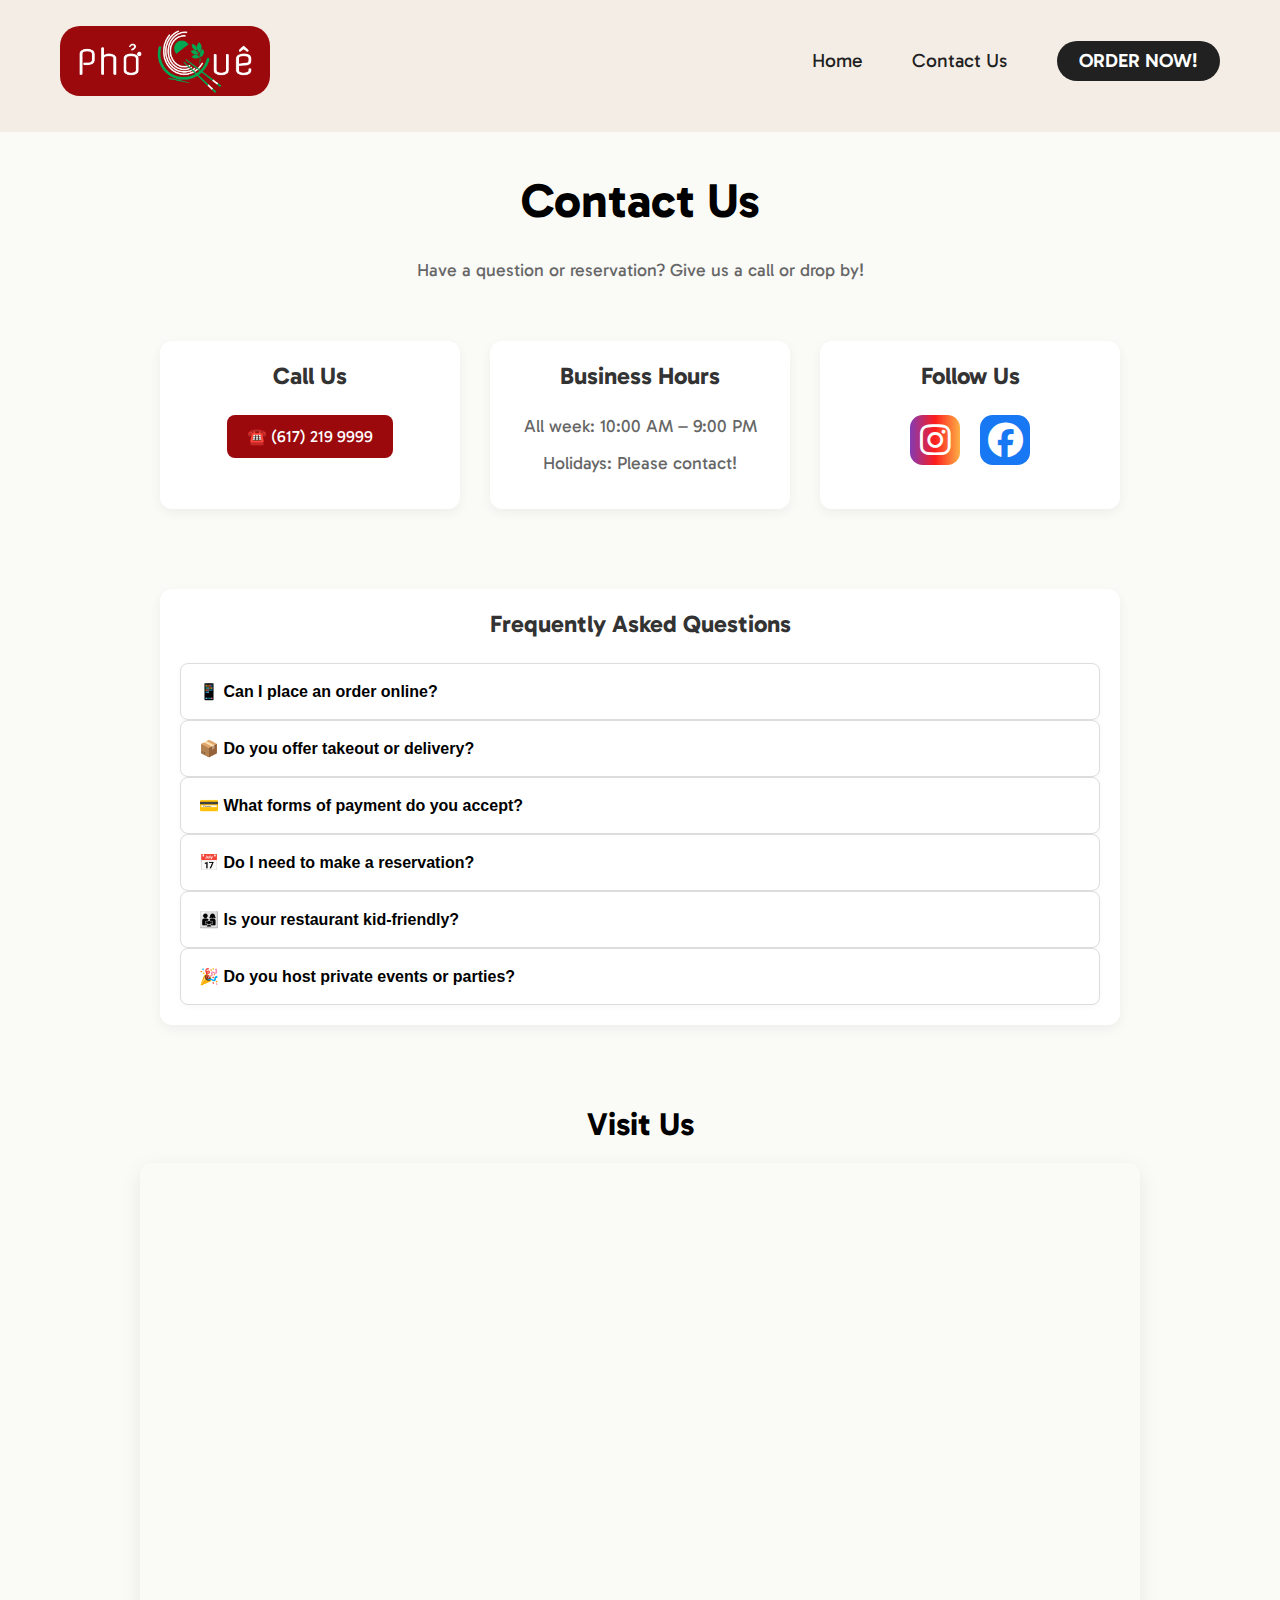
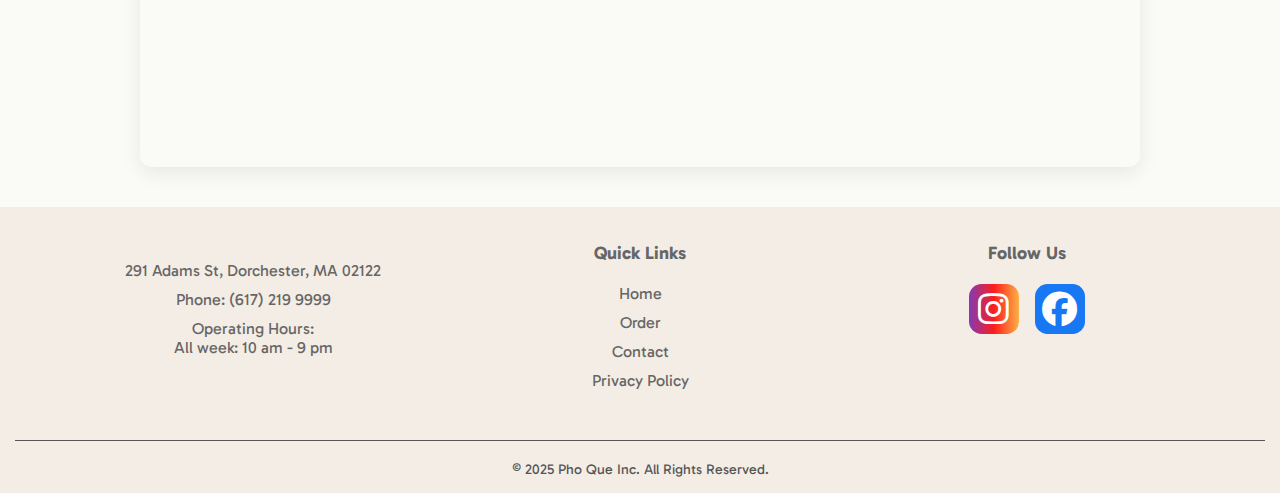
==== commit 155f5d4d: "colors and minor updates" ====
--- a/contact.html
+++ b/contact.html
@@ -46,12 +46,12 @@
             </div>
       
             <div class="info-block">
-              <h3>Message Us</h3>
+              <h3>Follow Us</h3>
               <div class="social-links">
-                <a href="https://www.instagram.com/phoquerestaurant/" target="_blank" class="social-icon">
+                <a href="https://www.instagram.com/phoquerestaurant/" target="_blank" class="social-icon" style="font-size: 35px; line-height: 45px; background: #833ab4; background: linear-gradient(to right,#833ab4,#fd1d1d,#fcb045);">
                   <i class="fab fa-instagram"></i>
                 </a>
-                <a href="https://www.facebook.com/profile.php?id=61564968821076" target="_blank" class="social-icon">
+                <a href="https://www.facebook.com/profile.php?id=61564968821076" target="_blank" class="social-icon" style="font-size: 35px; line-height: 45px; background-color: #1877F2;">
                   <i class="fab fa-facebook"></i>
                 </a>
               </div>
@@ -136,11 +136,11 @@
       <div class="footer-column">
           <h3>Follow Us</h3>
           <div class="social-icons">
-            <a href="https://www.instagram.com/phoquerestaurant/" target="_blank" class="social-icon" aria-label="Instagram">
+            <a href="https://www.instagram.com/phoquerestaurant/" target="_blank" class="social-icon" aria-label="Instagram" style="background: #833ab4; background: linear-gradient(to right,#833ab4,#fd1d1d,#fcb045);">
               <i class="fab fa-instagram"></i>
             </a>
             <a href="https://www.facebook.com/profile.php?id=61564968821076" target="_blank" class="social-icon" aria-label="Facebook">
-              <i class="fab fa-facebook-f"></i>
+              <i class="fab fa-facebook"></i>
             </a>
           </div>
         </div>
--- a/style.css
+++ b/style.css
@@ -101,7 +101,7 @@
     color: #666;
 }
 
-.order-button, .button {
+.order-button {
   text-decoration: none;
   background-color: #212121;
   color: white;
@@ -117,10 +117,72 @@
   white-space: nowrap;
 }
 
-.order-button:hover, .button:hover {
-    background-color: #9b090d;
-    transform: scale(1.1);
-    color: white;
+
+.button {
+  text-decoration: none;
+  background-color: #212121;
+  color: white;
+  padding: 10px 22px;
+  border-radius: 25px;
+  font-weight: 600;
+  text-transform: uppercase;
+  transition: transform 0.3s ease, background-color 0.3s ease;
+  display: inline-block;
+  line-height: 1;
+  font-size: 1rem;
+  text-align: center;
+  white-space: nowrap;
+  position: relative;
+  z-index: 0; 
+  overflow: hidden; 
+}
+
+.button::before {
+  content: '';
+  position: absolute;
+  top: -50%;
+  left: -50%;
+  width: 200%;
+  height: 200%;
+  background: conic-gradient(
+    from 0deg,
+    #9b090d,
+    #ff3e3e,
+    #9b090d
+  );
+  animation: aurora 5s linear infinite;
+  z-index: -1;
+  filter: blur(25px);
+  opacity: 0;
+  transition: opacity 0.4s ease;
+}
+
+.button:hover::before {
+  opacity: 1;
+}
+
+.button:hover {
+  transform: scale(1.07);
+  background-color: #000;
+}
+
+@keyframes aurora {
+  0% { transform: rotate(0deg); }
+  100% { transform: rotate(360deg); }
+}
+
+
+@keyframes wiggle {
+  0%, 100% { transform: rotate(0); }
+  25% { transform: rotate(2deg); }
+  50% { transform: rotate(-2deg); }
+  75% { transform: rotate(2deg); }
+}
+
+.order-button:hover {
+  animation: wiggle 0.3s ease;
+  background-color: #9b090d;
+  color: white;
 }
 
 
@@ -202,14 +264,14 @@
 }
 
 .social-icon {
-  width: 40px;
-  height: 40px;
-  background-color: #333;
-  border-radius: 50%;
+  width: 50px;
+  height: 50px;
+  background-color: #1877F2;
+  border-radius: 25%;
   display: inline-block;
   text-align: center;
-  line-height: 37px; /* exact height = perfect vertical center */
-  font-size: 18px;
+  line-height: 45px;
+  font-size: 35px;
   transition: background-color 0.3s, transform 0.3s;
 }
 
@@ -217,11 +279,9 @@
   vertical-align: middle;
   line-height: inherit;
   color: white;
-
 }
 
 .social-icon:hover {
-  background-color: #c62828;
   transform: scale(1.1);
 }
 
@@ -543,7 +603,7 @@
   width: 100%;
   height: 100%;
   object-fit: cover;
-  object-position: center center; /* 👈 Focus center vertically & horizontally */
+  object-position: center center;
   display: block;
 }
 
@@ -699,7 +759,7 @@
 .visit-inner h2 {
   font-size: 2rem;
   margin-bottom: 20px;
-  color: #6a4029; /* Optional: your brand's brown */
+  color: #000;
 }
 
 .map-container {
@@ -718,7 +778,7 @@
 
 .contact-page h2 {
   font-size: 3rem;
-  color: #4a2d1f;
+  color: #000;
   margin-bottom: 30px;
 }
 
@@ -786,7 +846,7 @@
 
 .contact-button:hover {
   background-color: black;
-  transform: scale(1.05);
+  animation: wiggle 0.3s ease;
 }
 
 .business-hours {
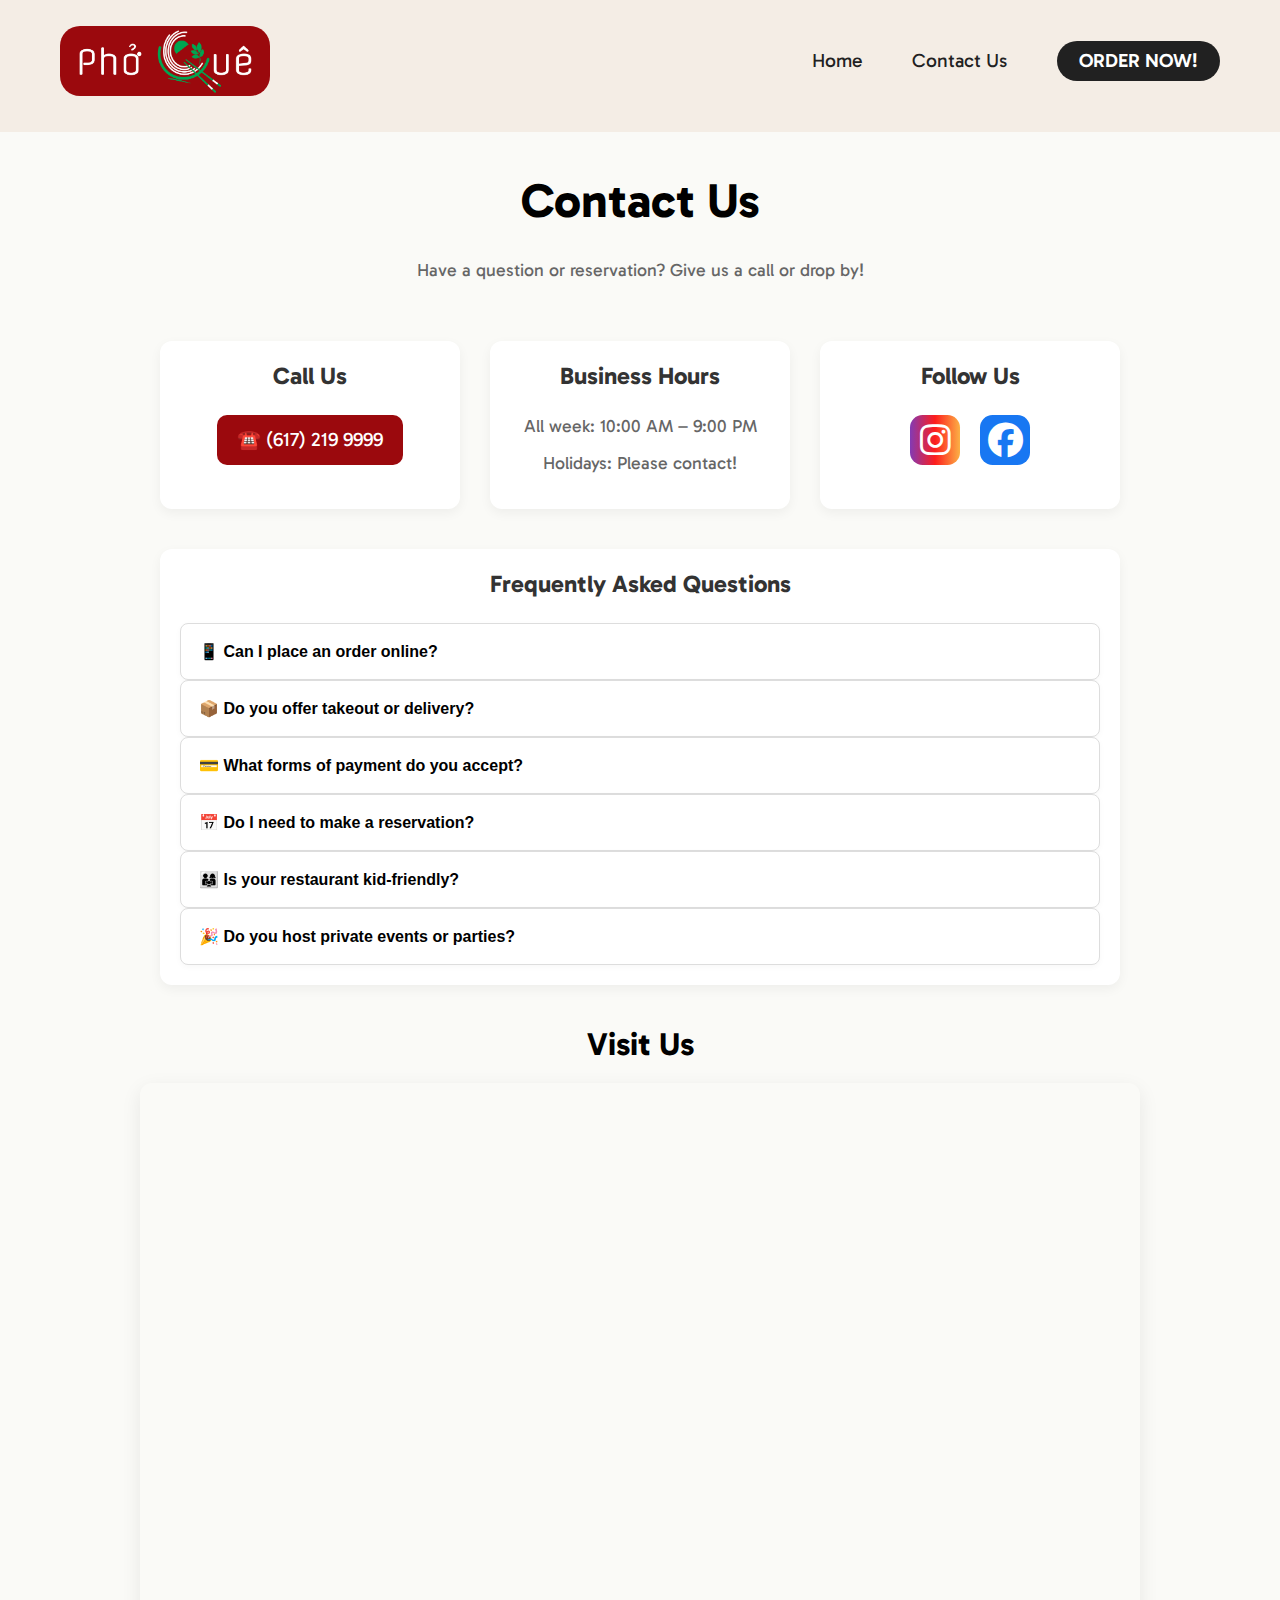
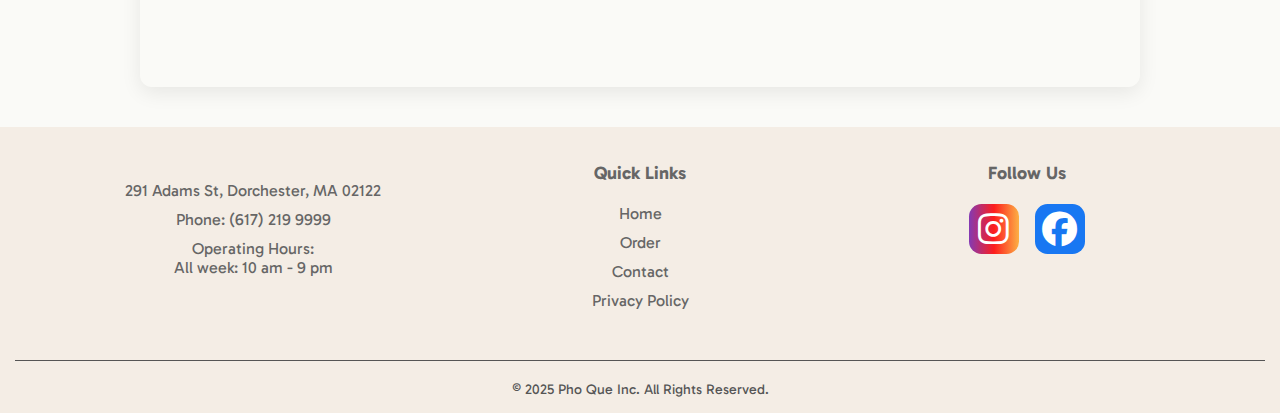
==== commit 7089b8ca: "padding fix" ====
--- a/contact.html
+++ b/contact.html
@@ -58,7 +58,7 @@
             </div>
 
     </section>
-      <section class="contact-page">
+      <section class="contact-page" style="padding: 0px 40px;">
       <div class="contact-inline">
           <div class="faq-block">
             <h3>Frequently Asked Questions</h3>
--- a/style.css
+++ b/style.css
@@ -86,12 +86,6 @@
     border-radius: 10px;
     box-shadow: 0 4px 8px rgba(0,0,0,0.05);
     width: 280px;
-}
-
-
-.contact p {
-    font-size: 1rem;
-    margin: 10px 0;
 }
 
 footer {
@@ -837,11 +831,12 @@
   display: inline-block;
   background-color: #9b090d;
   color: white;
-  padding: 12px 20px;
-  border-radius: 8px;
+  padding: 10px 20px;
+  border-radius: 10px;
   text-decoration: none;
-  font-size: 1rem;
+  font-size: 1.2rem;
   transition: background 0.3s, transform 0.3s;
+  line-height: 30px;
 }
 
 .contact-button:hover {
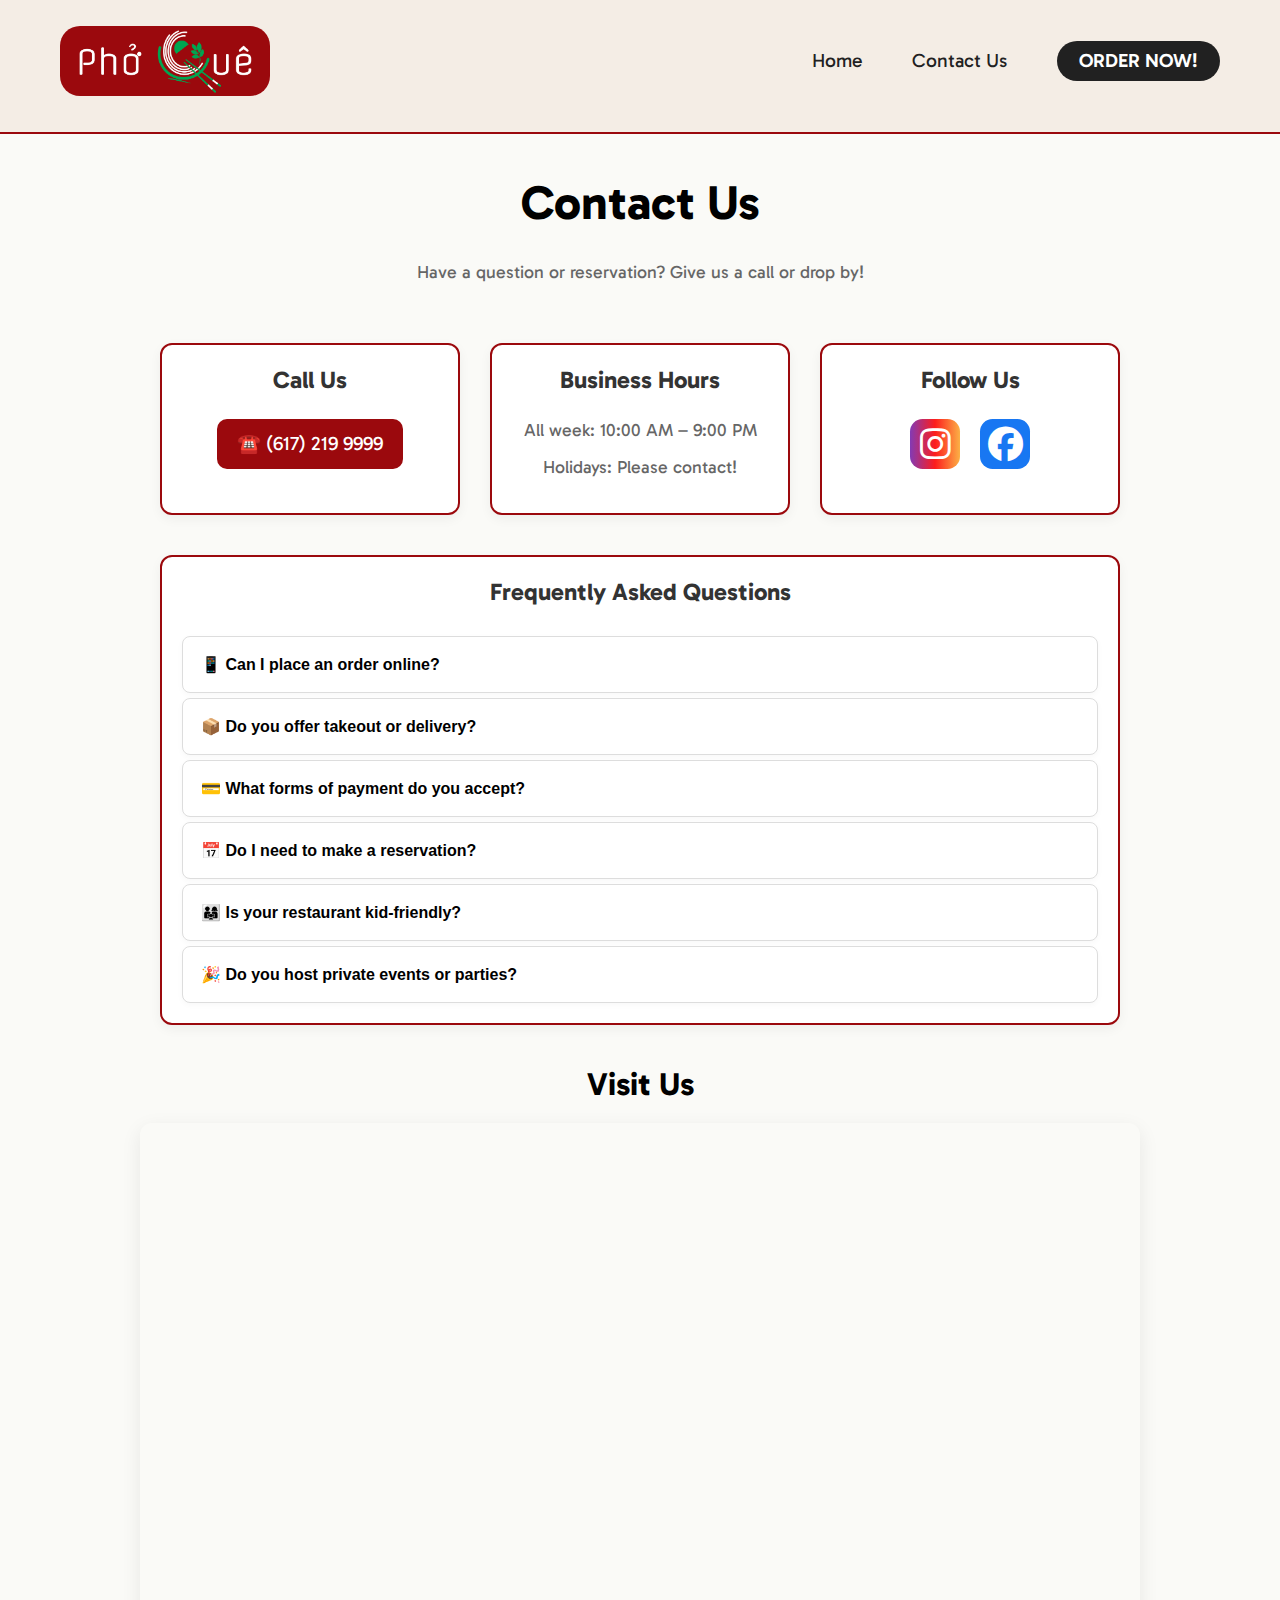
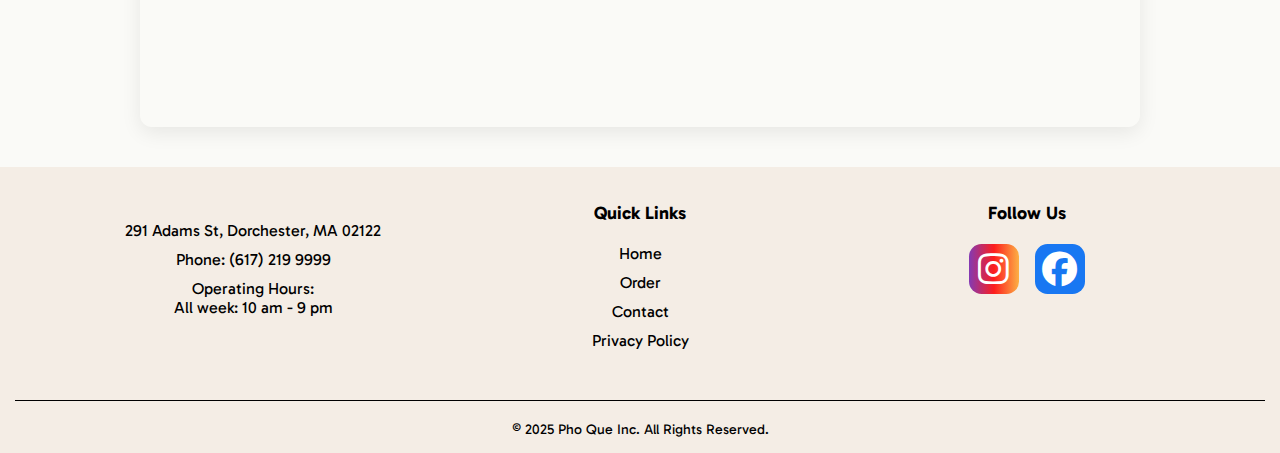
==== commit 0126238e: "carousel fix, cosmetic updates" ====
--- a/contact.html
+++ b/contact.html
@@ -26,7 +26,7 @@
       </header>
 
 
-      <section class="contact-page">
+      <section class="contact-page" style="border-top: 2px solid #9b090d;">
         <div class="contact-container">
           <h2>Contact Us</h2>
           <p>Have a question or reservation? Give us a call or drop by!</p>
--- a/style.css
+++ b/style.css
@@ -116,14 +116,14 @@
   text-decoration: none;
   background-color: #212121;
   color: white;
-  padding: 10px 22px;
+  padding: 15px 25px;
   border-radius: 25px;
   font-weight: 600;
   text-transform: uppercase;
   transition: transform 0.3s ease, background-color 0.3s ease;
   display: inline-block;
   line-height: 1;
-  font-size: 1rem;
+  font-size: 1.3rem;
   text-align: center;
   white-space: nowrap;
   position: relative;
@@ -222,11 +222,11 @@
 .footer-column h3 {
     font-size: 18px;
     margin-bottom: 20px;
-    color: #666;
+    color: black;
 }
 
 .footer-column p, .footer-column a {
-    color: #666;
+    color: black;
     margin-bottom: 10px;
     display: block;
     text-decoration: none;
@@ -284,8 +284,8 @@
     text-align: center;
     padding-top: 20px;
     margin-top: 20px;
-    border-top: 1px solid #555;
-    color: #555;
+    border-top: 1px solid black;
+    color: black;
     font-size: 14px;
 }
 
@@ -367,6 +367,7 @@
   display: inline-block;
   font-size: 2rem;
   color: #333;
+  text-transform: uppercase;
 }
 
 @media (max-width: 768px) {
@@ -659,6 +660,7 @@
   padding: 10px 0;
   scrollbar-width: none;
   border-radius: 12px;
+  scroll-snap-type: x mandatory;
 }
 
 .carousel::-webkit-scrollbar {
@@ -671,6 +673,8 @@
   border-radius: 12px;
   overflow: hidden;
   transition: transform 0.2s ease;
+  scroll-snap-align: center;
+  scroll-snap-stop: always;
 }
 
 .favourite-card img {
@@ -700,21 +704,27 @@
   position: absolute;
   top: 50%;
   transform: translateY(-50%);
-  width: 44px;
-  height: 44px;
+  width: 55px;
+  height: 55px;
   background: rgba(0, 0, 0, 0.6);
   border: none;
   border-radius: 50%;
   color: white;
-  font-size: 1.5rem;
+  font-size: 2.1rem;
   font-weight: bold;
   cursor: pointer;
   display: flex;
   align-items: center;
   justify-content: center;
   z-index: 2;
-  transition: background 0.3s ease, transform 0.2s ease;
+  transition: opacity 0.3s ease;
   box-shadow: 0 4px 10px rgba(0,0,0,0.2);
+  line-height: 44px;
+}
+
+.carousel-btn[style*="display: none"] {
+  opacity: 0;
+  pointer-events: none;
 }
 
 .carousel-btn:hover {
@@ -723,11 +733,11 @@
 }
 
 .carousel-btn.left {
-  left: 10px;
+  left: 15px;
 }
 
 .carousel-btn.right {
-  right: 10px;
+  right: 15px;
 }
 
 
@@ -807,6 +817,7 @@
   border-radius: 12px;
   box-shadow: 0 4px 12px rgba(0, 0, 0, 0.05);
   transition: transform 0.3s ease;
+  border: 2px solid #9b090d;
 }
 
 .info-block p {
@@ -820,6 +831,7 @@
   border-radius: 12px;
   box-shadow: 0 4px 12px rgba(0, 0, 0, 0.05);
   transition: transform 0.3s ease;
+  border: 2px solid #9b090d;
 }
 
 .info-block h3, .faq-block h3 {
@@ -863,6 +875,7 @@
   font-weight: 600;
   transition: background 0.3s, box-shadow 0.3s;
   box-shadow: 0 2px 6px rgba(0,0,0,0.03);
+  margin-top: 5px;
 }
 
 .faq-question:hover {
@@ -873,7 +886,9 @@
   display: none;
   padding: 12px;
   background-color: #fff;
-  border-left: 4px solid #6a4029;
+  border-left: 2px solid #9b090d;
+  border-right: 2px solid #9b090d;
+  border-bottom: 2px solid #9b090d;
   border-radius: 0 0 8px 8px;
   font-size: 0.95rem;
   color: #444;
@@ -883,6 +898,13 @@
 
 .faq-item.active .faq-answer {
   display: block;
+}
+
+.faq-item.active .faq-question {
+  border-radius: 8px 8px 0 0;
+  border-left: 2px solid #9b090d;
+  border-right: 2px solid #9b090d;
+  border-top: 2px solid #9b090d;
 }
 
 .social-links {
